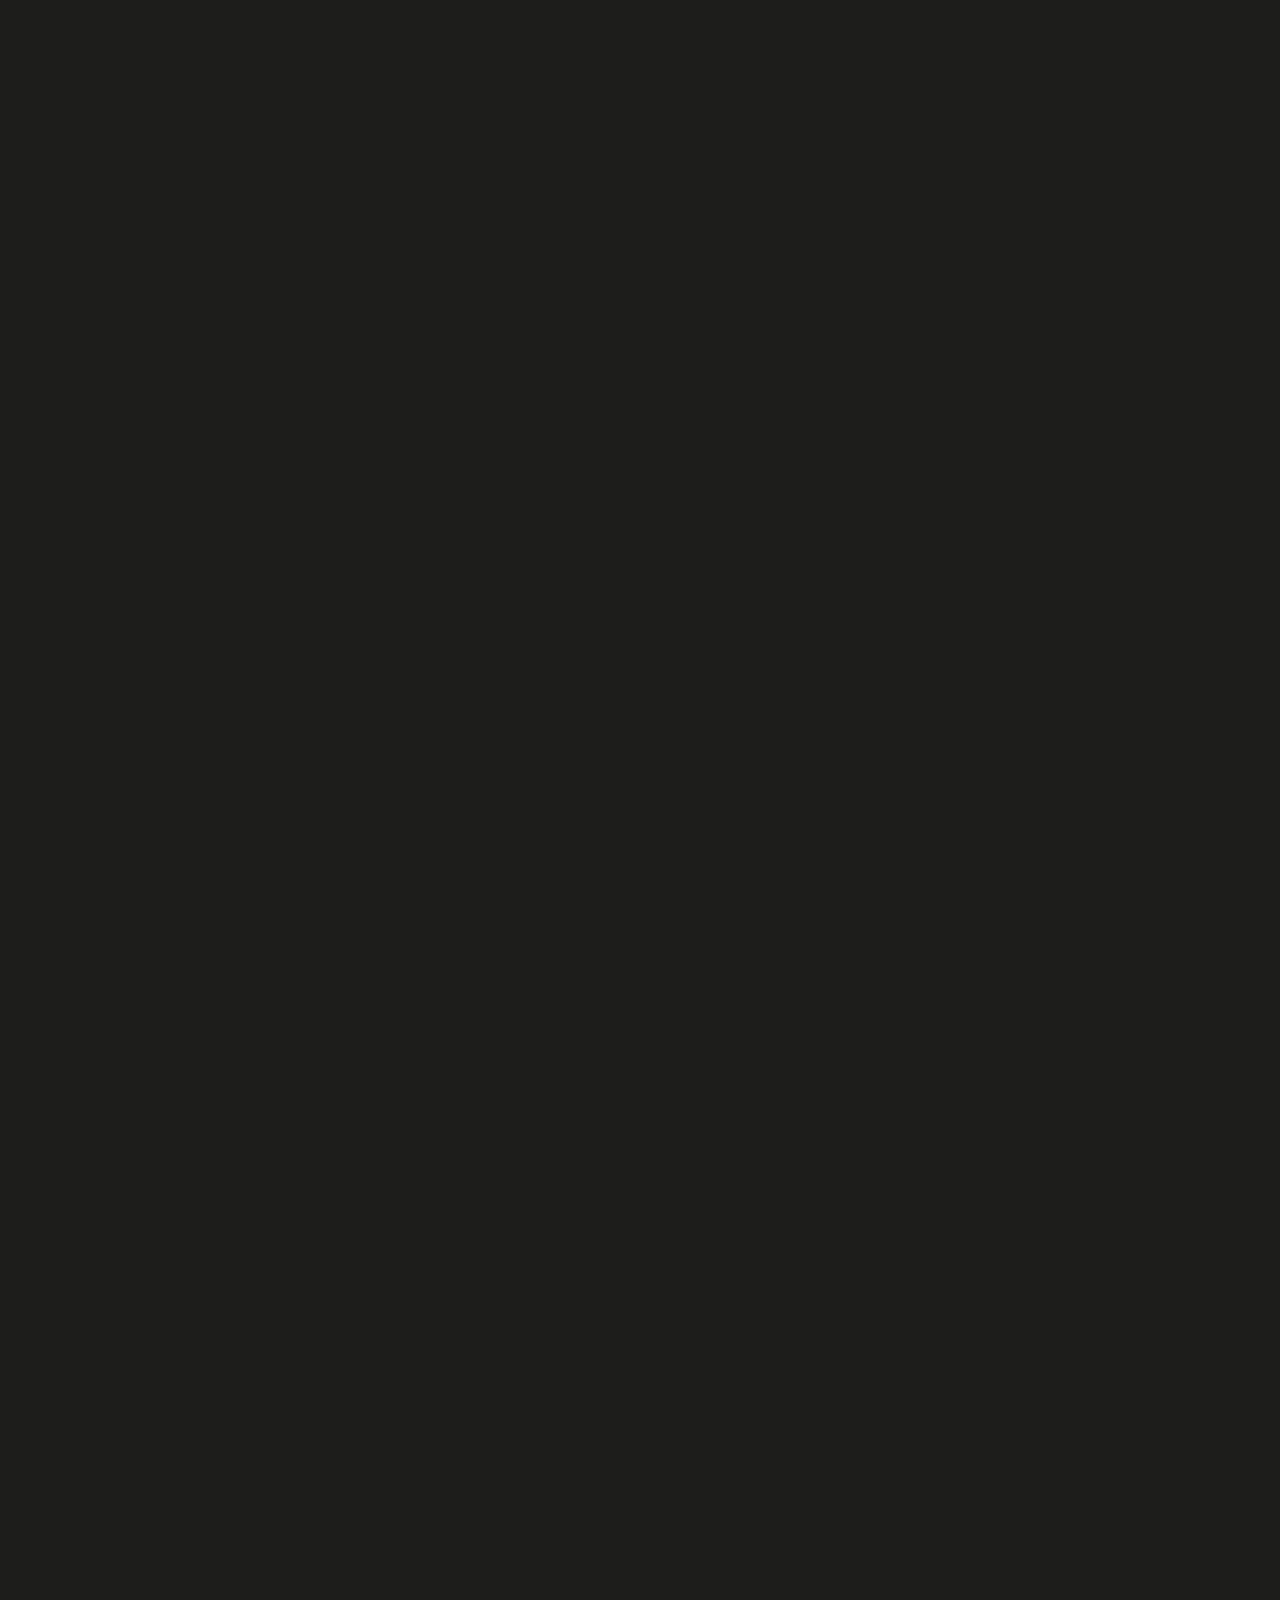
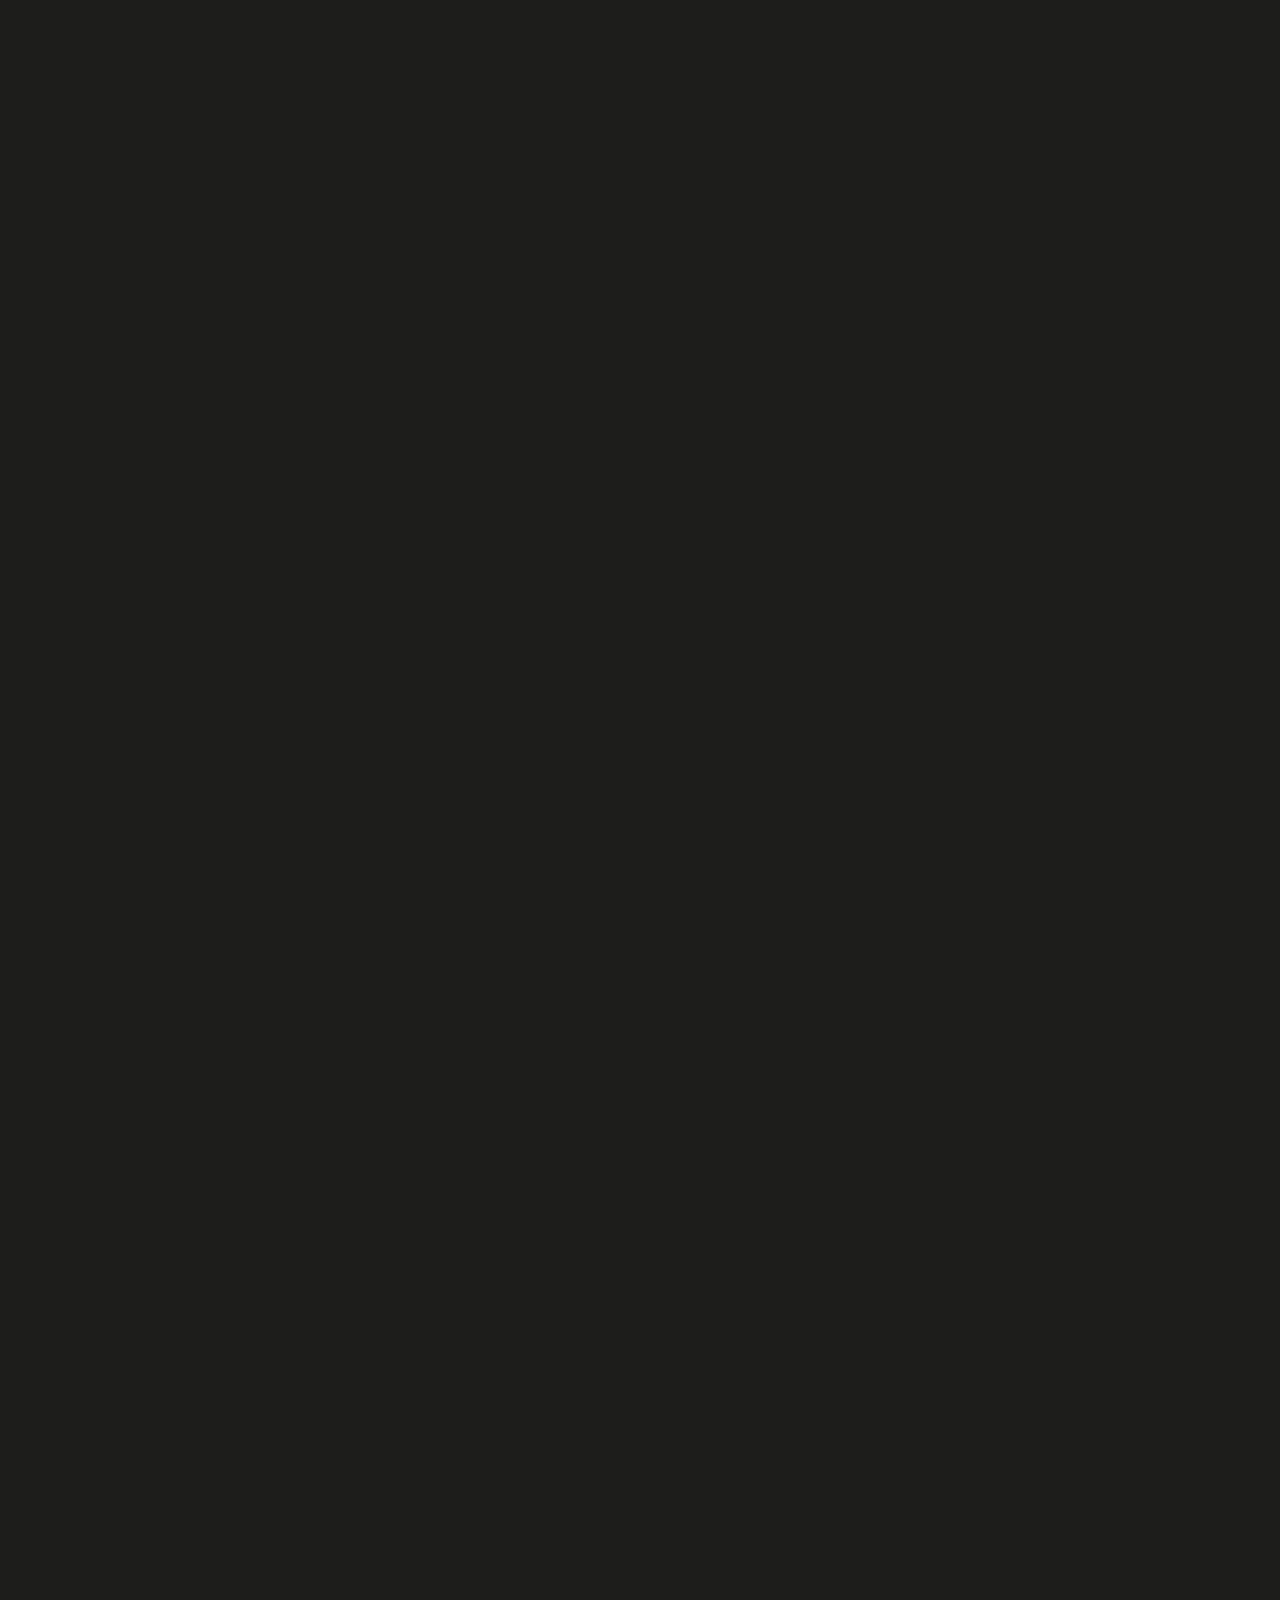
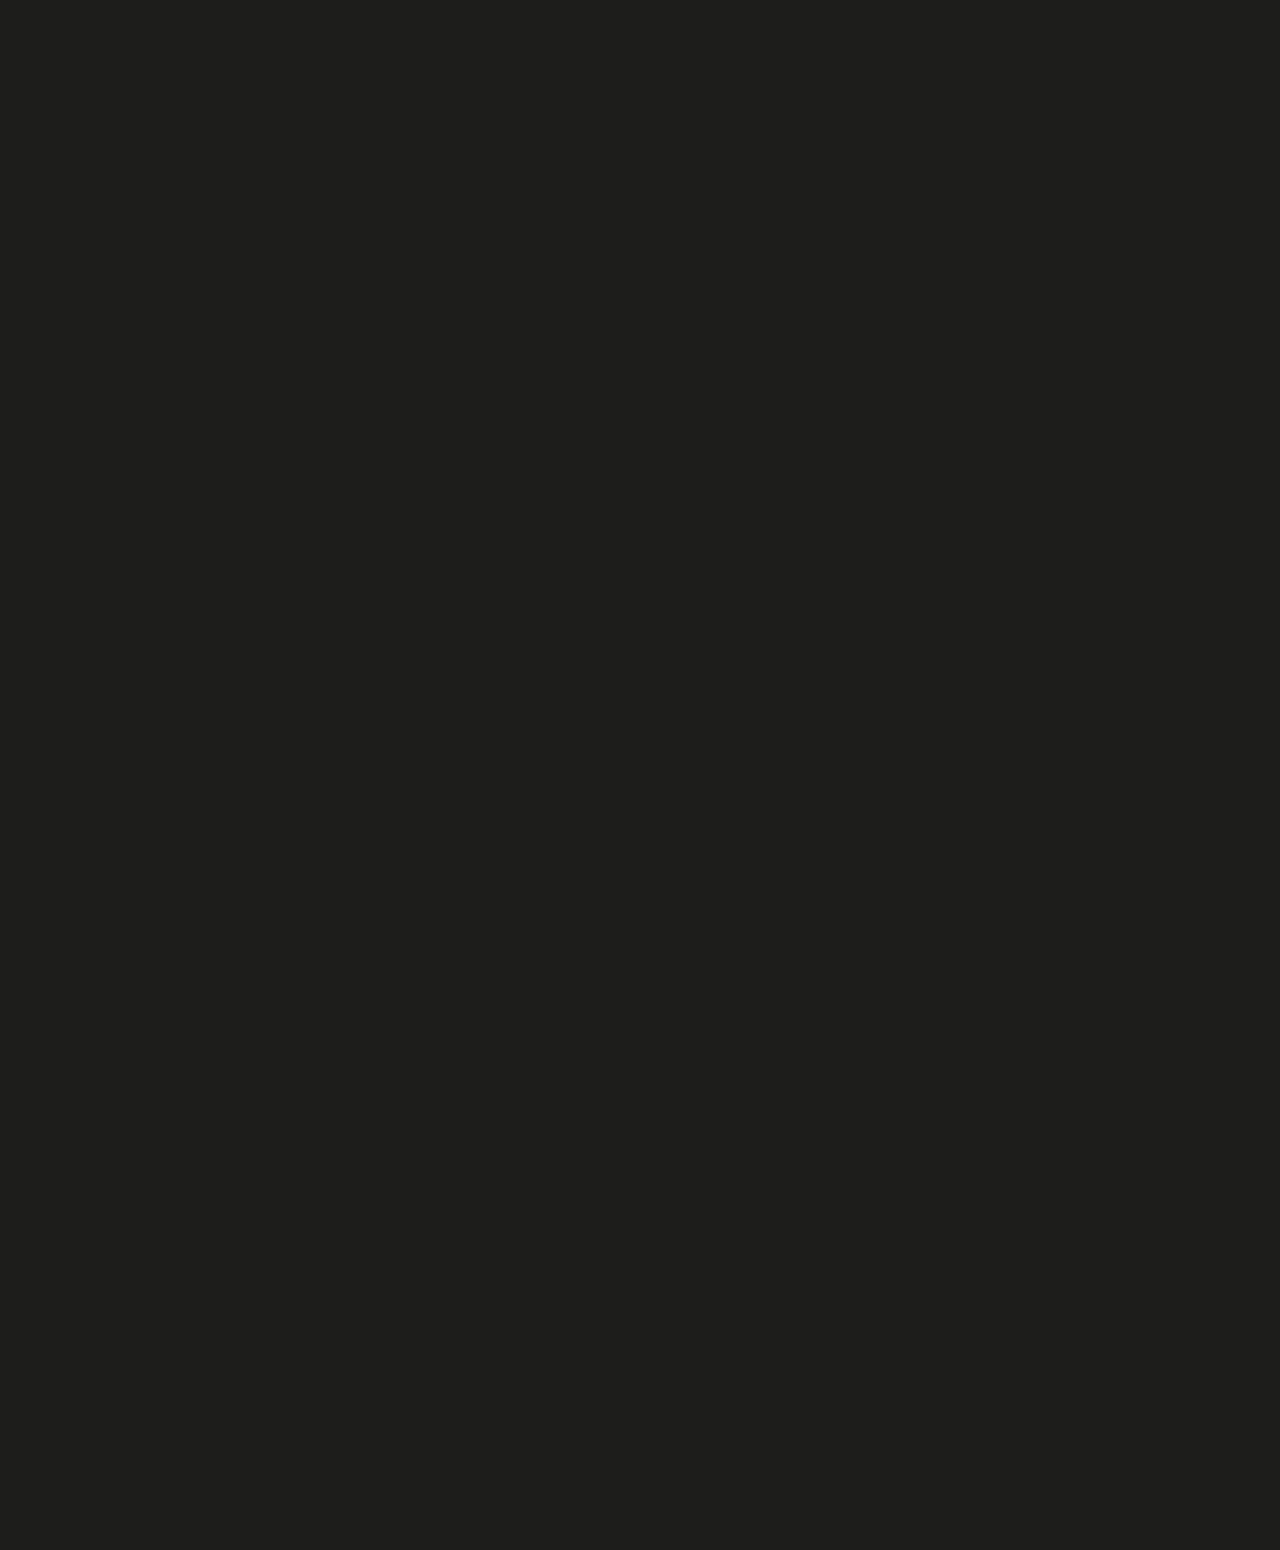
==== index.html @ 14b5025b "Button Maps Tell" ====
<!DOCTYPE html>
<html lang="en">

<head>
  <meta charset="UTF-8">
  <meta http-equiv="X-UA-Compatible" content="IE=edge">
  <meta name="viewport" content="width=device-width, initial-scale=1.0">
  <link rel="shortcut icon" href="./images/favicon.ico" type="image/x-icon">
  <title>L'Angolo della Pizza</title>
  <link rel="stylesheet" href="./reset.css">
  <link rel="stylesheet" href="./globalStyles.css">
  <link rel="stylesheet" href="./components.css">
  <!-- aos library css  -->
  <link rel="stylesheet" href="https://unpkg.com/aos@next/dist/aos.css" />
  <!-- Add your custom css -->
  <link rel="stylesheet" href="./home.css">
</head>

<body>
  <!-- Nav Section -->
  <div class="nav">
    <div class="container">
      <div class="nav__wrapper">
        <a href="./index.html" class="logo">
          <img src="./images/logo.svg" alt="l'angolo della pizza logo">
        </a>
        <nav>
          <div class="nav__icon">
            <svg xmlns="http://www.w3.org/2000/svg" width="24" height="24" viewBox="0 0 24 24" fill="none"
              stroke="currentColor" stroke-width="2" stroke-linecap="round" stroke-linejoin="round"
              class="feather feather-menu">
              <line x1="3" y1="12" x2="21" y2="12" />
              <line x1="3" y1="6" x2="21" y2="6" />
              <line x1="3" y1="18" x2="21" y2="18" />
            </svg>
          </div>
          <div class="nav__bgOverlay"></div>
          <ul class="nav__list">
            <div class="nav__close">
              <svg xmlns="http://www.w3.org/2000/svg" width="24" height="24" viewBox="0 0 24 24" fill="none"
                stroke="currentColor" stroke-width="2" stroke-linecap="round" stroke-linejoin="round"
                class="feather feather-x">
                <line x1="18" y1="6" x2="6" y2="18" />
                <line x1="6" y1="6" x2="18" y2="18" />
              </svg>
            </div>
            <div class="nav__list__wrapper">

              <li><a class="nav__link" href="./index.html">Home</a></li>
              <!-- <li><a class="nav__link" href="./about.html">La Pizzeria</a></li> -->
              <li><a class="nav__link" href="./contact.html">Contattaci</a></li>
              <li><a href="./menu.html" class="btn primary-btn">Menu</a></li>
            </div>
          </ul>
        </nav>
      </div>
    </div>
  </div>
  <!-- End Nav Section -->
  <!-- Hero Section -->
  <section id="hero">
    <div class="container">
      <div class="hero__wrapper">
        <div class="hero__left" data-aos="fade-left">
          <div class="hero__left__wrapper">

            <h1 class="hero__heading">Titolo Principale</h1>
            <p class="hero__info">
              Lorem ipsum dolor sit amet, consectetur adipiscing elit, sed do eiusmod tempor incididunt
              ut labore et dolore magna aliqua. Ut enim ad minim veniam, quis nostrud exercitation ullamco
              laboris nisi ut aliquip ex ea commodo consequat.
            </p>
            <div class="button__wrapper">
              <a href="./menu.html" class="btn primary-btn">Guarda il Menu</a>
              <a href="./contact.html" class="btn">Contattaci</a>
            </div>
          </div>
        </div>
        <div class="hero__right" data-aos="fade-right">
          <div class="hero__imgWrapper">
            <img src="./images/LOgoGrande.svg" alt="image">
          </div>
        </div>
      </div>
    </div>
  </section>
  <!-- End Hero Section -->
  <!-- Store Info Section -->
  <section id="storeInfo" data-aos="fade-up">
    <div class="container">
      <div class="storeInfo__wrapper">
        <div class="storeInfo__item">
          <div class="storeInfo__icon">
            <img src="./images/wall-clock-icon.svg" alt="clock icon">
          </div>
          <h3 class="storeInfo__title">
            10 AM - 7 PM
          </h3>
          <p class="storeInfo__text">
            Orario d'apertura
          </p>
        </div>
        <div class="storeInfo__item">
          <div class="storeInfo__icon">
            <img src="./images/address-icon.svg" alt="clock icon" >
          </div>
          <h3 class="storeInfo__title">
            Aragona, AG
          </h3>
          <p class="storeInfo__text">
            Via Carlo Darwin, 28
          </p>
          <br>
          <br>
          <a href="https://goo.gl/maps/sajA7cfbjVqaVTSKA" class="btn primary-btn" >Apri su Maps</a>
        </div>
        <div class="storeInfo__item">
          <div class="storeInfo__icon">
            <img src="./images/phone-icon.svg" alt="clock icon">
          </div>
          <h3 class="storeInfo__title">
            +39 123 123 1234
          </h3>
          <p class="storeInfo__text">
            Chiamaci Adesso
          </p>
          <br>
          <br>
          <a href="tel:3246616822" class="btn primary-btn" >Chiamaci Ora</a>
        </div>
      </div>
    </div>
  </section>
  <!-- End Store Info Section -->

  <!-- Our Specials Section -->
  <section id="ourSpecials" data-aos="fade-up">
    <div class="container">
      <div class="ourSpecials__wrapper">
        <div class="ourSpecials__left">
          <div class="ourSpecials__item">
            <div class="ourSpecials__item__img">
              <img src="./images/margherita.jpg" alt="food img">
            </div>
            <h2 class="ourSpecials__item__title">
              Margherita
            </h2>
            <h3 class="ourSpecials__item__price">
              $18
            </h3>
            <p class="ourSpecials__item__text">
              Pomodoro, Mozzarella, Basilico
            </p>
          </div>
          <div class="ourSpecials__item">
            <div class="ourSpecials__item__img">
              <img src="./images/margherita.jpg" alt="food img">
            </div>
            <h2 class="ourSpecials__item__title">
              Margherita
            </h2>
            <h3 class="ourSpecials__item__price">
              $18
            </h3>
            <p class="ourSpecials__item__text">
              Pomodoro, Mozzarella, Basilico
            </p>
          </div>
        </div>
        <div class="ourSpecials__right">
          <h2 class="ourSpecials__title">
            Le nostre specialità
          </h2>
          <p class="ourSpecials__text">
            Lorem ipsum dolor sit amet, consectetur adipiscing elit, sed do eiusmod tempor incididunt
            ut labore et dolore magna aliqua.
          </p>
          <a href="./menu.html" class="btn primary-btn">Guarda il menu</a>
        </div>
      </div>
    </div>
  </section>
  <!-- End Our Specials Section -->

  <!-- Top Dishes -->
  <section id="dishGrid" data-aos="fade-up">
    <div class="container">
      <h2 class="dishGrid__title">
        Le nostre pizze più amate
      </h2>
      <div class="dishGrid__wrapper">
        <div class="dishGrid__item">
          <div class="dishGrid__item__img">
            <img src="./images/margherita.jpg" alt="food img">
          </div>
          <div class="dishGrid__item__info">
            <h3 class="dishGrid__item__title">
              Margherita
            </h3>
            <h3 class="dishGrid__item__price">$12</h3>
          </div>
        </div>
        <div class="dishGrid__item">
          <div class="dishGrid__item__img">
            <img src="./images/margherita.jpg" alt="food img">
          </div>
          <div class="dishGrid__item__info">
            <h3 class="dishGrid__item__title">
              Margherita
            </h3>
            <h3 class="dishGrid__item__price">$12</h3>
          </div>
        </div>
        <div class="dishGrid__item">
          <div class="dishGrid__item__img">
            <img src="./images/margherita.jpg" alt="food img">
          </div>
          <div class="dishGrid__item__info">
            <h3 class="dishGrid__item__title">
              Margherita
            </h3>
            <h3 class="dishGrid__item__price">$12</h3>
          </div>
        </div>
      </div>
    </div>
  </section>
  <!-- End Top Dishes -->

  <!-- Discount Section -->
  <!--
  <section id="discount" data-aos="fade-up">
    <div class="container">
      <div class="discount__wrapper">
        <div class="discount__images">
          <div class="discount__img1">
            <img src="./images/margherita.jpg" alt="Food img">
          </div>
          <div class="discount__img2">
            <img src="./images/margherita.jpg" alt="Food img">
          </div>
          <div class="discount__img3">
            <img src="./images/margherita.jpg" alt="Food img">
          </div>
        </div>
        <div class="discount__info">
          <h3 class="discount__text">20% OFF</h3>
          <h3 class="discount__title">Menu completo</h3>
          <h3 class="discount__price">
            <span class="discount__oldPrice">$45</span>
            <span class="discount__newPrice">$35</span>
          </h3>
          <a class="btn primary-btn" href="./menu.html">Guarda il menu</a>
        </div>
      </div>
    </div>
  </section>
  -->
  <!-- End Discount Section -->

  <!-- Events Media -->
  <!--
  <section id="eventsMedia" data-aos="fade-up">
    <div class="container">
      <div class="eventsMedia__wrapper">
        <div class="eventsMedia__1">
          <img src="./images/eventsMedia1.png" alt="events">
          <a href="#" class="eventsMedia__1__playButton">
            <img src="./images/playIcon.svg" alt="play button">
          </a>
        </div>
        <div class="eventMedia__2">
          <img src="./images/eventsMedia2.png" alt="events">
        </div>
      </div>
    </div>
  </section>
  -->
  <!-- End Events Media -->

  <!-- Why Us section -->
  <section id="whyUs">
    <div class="container">
      <div class="whyUs__wrapper">
        <div class="whyUs__left" data-aos="fade-right">
          <h2 class="whyUs__title">
            Perché scegliere le nostre pizze
          </h2>
          <p class="whyUs__text">
            Lorem ipsum dolor sit amet, consectetur adipiscing elit, sed do eiusmod tempor incididunt
            ut labore et dolore magna aliqua.
          </p>
        </div>
        <div class="whyUs__right" data-aos="fade-left">
          <div class="whyUs__items__wrapper">
            <div class="whyUs__item">
              <div class="whyUs__item__icon">
                <img src="./images/whyUs-icon1.svg" alt="quality Food">
              </div>
              <p class="whyUs__item__text">Quality Food</p>
            </div>
            <div class="whyUs__item">
              <div class="whyUs__item__icon">
                <img src="./images/whyUs-icon2.svg" alt="Classical taste">
              </div>
              <p class="whyUs__item__text">Classical taste</p>
            </div>
            <div class="whyUs__item">
              <div class="whyUs__item__icon">
                <img src="./images/whyUs-icon3.svg" alt="Skilled chef">
              </div>
              <p class="whyUs__item__text">Skilled chef</p>
            </div>
            <div class="whyUs__item">
              <div class="whyUs__item__icon">
                <img src="./images/whyUs-icon4.svg" alt="Best service">
              </div>
              <p class="whyUs__item__text">Best service</p>
            </div>
          </div>
        </div>
      </div>
    </div>
  </section>
  <!-- End Why Us section -->

  <!-- Footer -->
  <footer>
    <div class="container">
      <div class="footer__wrapper">
        <div class="footer__col1">
          <div class="footer__logo">
            <img src="./images/logo.svg" alt="l'angolo della pizza. logo">
          </div>
          <p class="footer__desc">
            Lorem ipsum dolor sit amet, consectetur adipiscing elit, sed do eiusmod tempor incididunt
            ut labore et dolore magna aliqua.
          </p>
          <div class="footer__socials">
            <h4 class="footer__socials__title">Seguici sui nostri Social</h4>
            <ol class="footer__socials__list">
              <li>
                <a href="https://it-it.facebook.com/" target="_blank">
                  <svg xmlns="http://www.w3.org/2000/svg" width="24" height="24" viewBox="0 0 24 24" fill="none"
                    stroke="currentColor" stroke-width="1" stroke-linecap="round" stroke-linejoin="round"
                    class="feather feather-facebook">
                    <path d="M18 2h-3a5 5 0 0 0-5 5v3H7v4h3v8h4v-8h3l1-4h-4V7a1 1 0 0 1 1-1h3z" />
                  </svg>
                </a>
              </li>
              <li>
                <a href="https://www.instagram.com/" target="_blank">
                  <svg xmlns="http://www.w3.org/2000/svg" width="24" height="24" viewBox="0 0 24 24" fill="none"
                    stroke="currentColor" stroke-width="1" stroke-linecap="round" stroke-linejoin="round"
                    class="feather feather-instagram">
                    <rect x="2" y="2" width="20" height="20" rx="5" ry="5" />
                    <path d="M16 11.37A4 4 0 1 1 12.63 8 4 4 0 0 1 16 11.37z" />
                    <line x1="17.5" y1="6.5" x2="17.51" y2="6.5" />
                  </svg>
                </a>
              </li>
            </ol>
          </div>
        </div>
        <div class="footer__col2">
          <h3 class="footer__text__title">
            Links
          </h3>
          <ol class="footer__text">
            <li>
              <a href="./index.html">Home</a>
            </li>
            <li>
              <a href="./menu.html">Menu</a>
            </li>
            <li>
              <a href="./about.html">La Pizzeria</a>
            </li>
            <li>
              <a href="./contact.html">Contattaci</a>
            </li>
            <li>
              <a href="#">Privacy Policy</a>
            </li>
          </ol>
        </div>
        <div class="footer__col4">
          <h3 class="footer__text__title">
            Contatti
          </h3>
          <ol class="footer__text">
            <li>
              <a href="#">+39 123 123 1234</a>
            </li>
            <li>
              <a href="#">contatti@angolodellapizza.com</a>
            </li>
            <li>
              <a href="#">Via Carlo Darwin, 28, Aragona(AG), 92021</a>
            </li>
          </ol>
        </div>
      </div>
    </div>
  </footer>
  <div id="copyright">
    <div class="container">
      <p class="copyright__text">
        © copyright 2022 L'angolo della Pizza | Tutti i diritti sono riservati
      </p>
    </div>
  </div>
  <!-- End Footer -->

  <!-- aos script -->
  <script src="https://unpkg.com/aos@next/dist/aos.js"></script>
  <!-- custom script -->
  <script src="./main.js"></script>
</body>

</html>
---- globalStyles.css ----
@import url('https://fonts.googleapis.com/css2?family=Poppins:wght@500;600&family=Raleway:wght@400;500;600&display=swap');
html {
	font-size: 10px;
	overflow-x: hidden;
}
body {
	background: var(--lightGreen-2);
	overflow-x: hidden;
	visibility: hidden;
}
section {
	padding: 100px 0;
}
@media only screen and (max-width: 767px) {
	section {
		padding: 50px 0;
	}
}

.container {
	max-width: 1200px;
	width: 90%;
	margin: 0 auto;
}
:root {
	--red-1: #b60a3e;
	--lightGreen-2: #1d1d1b; /* Colore per lo sfondo*/
	--black-1: #3b413a; /*Colore per le scritte principali*/
	--black-2: #3f3c3c; /*Colore per le scritte secondarie*/
	--white-1: #e8e8e8;
	--white-2: #C9C9BB;
}
img {
	width: 100%;
	height: 100%;
	object-fit: contain;
}
h1,
h2,
h3,
h4 {
	font-family: Poppins, serif;
}
p {
	font-family: Raleway, serif;
	font-weight: 400;
	line-height: 1.4em;
	font-size: 1.8rem;
}
a {
	display: inline-block;
	text-decoration: none;
}
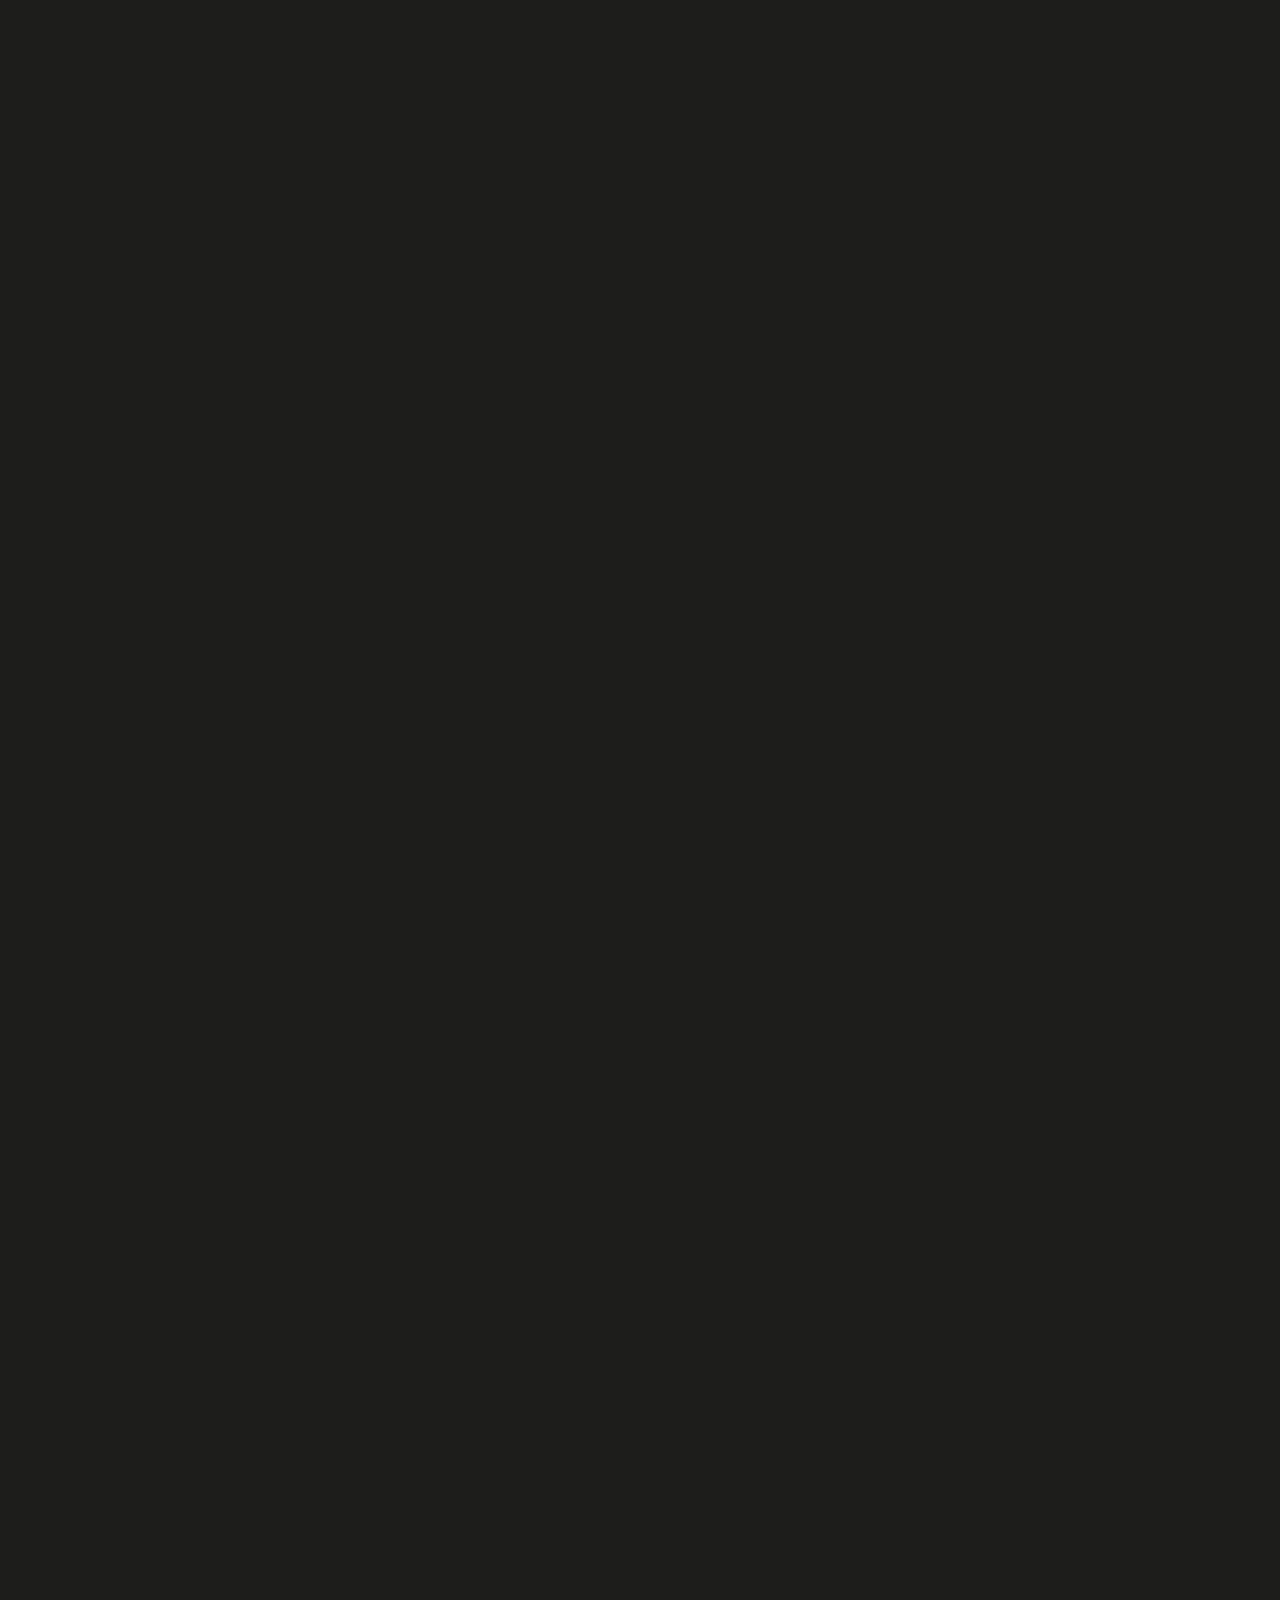
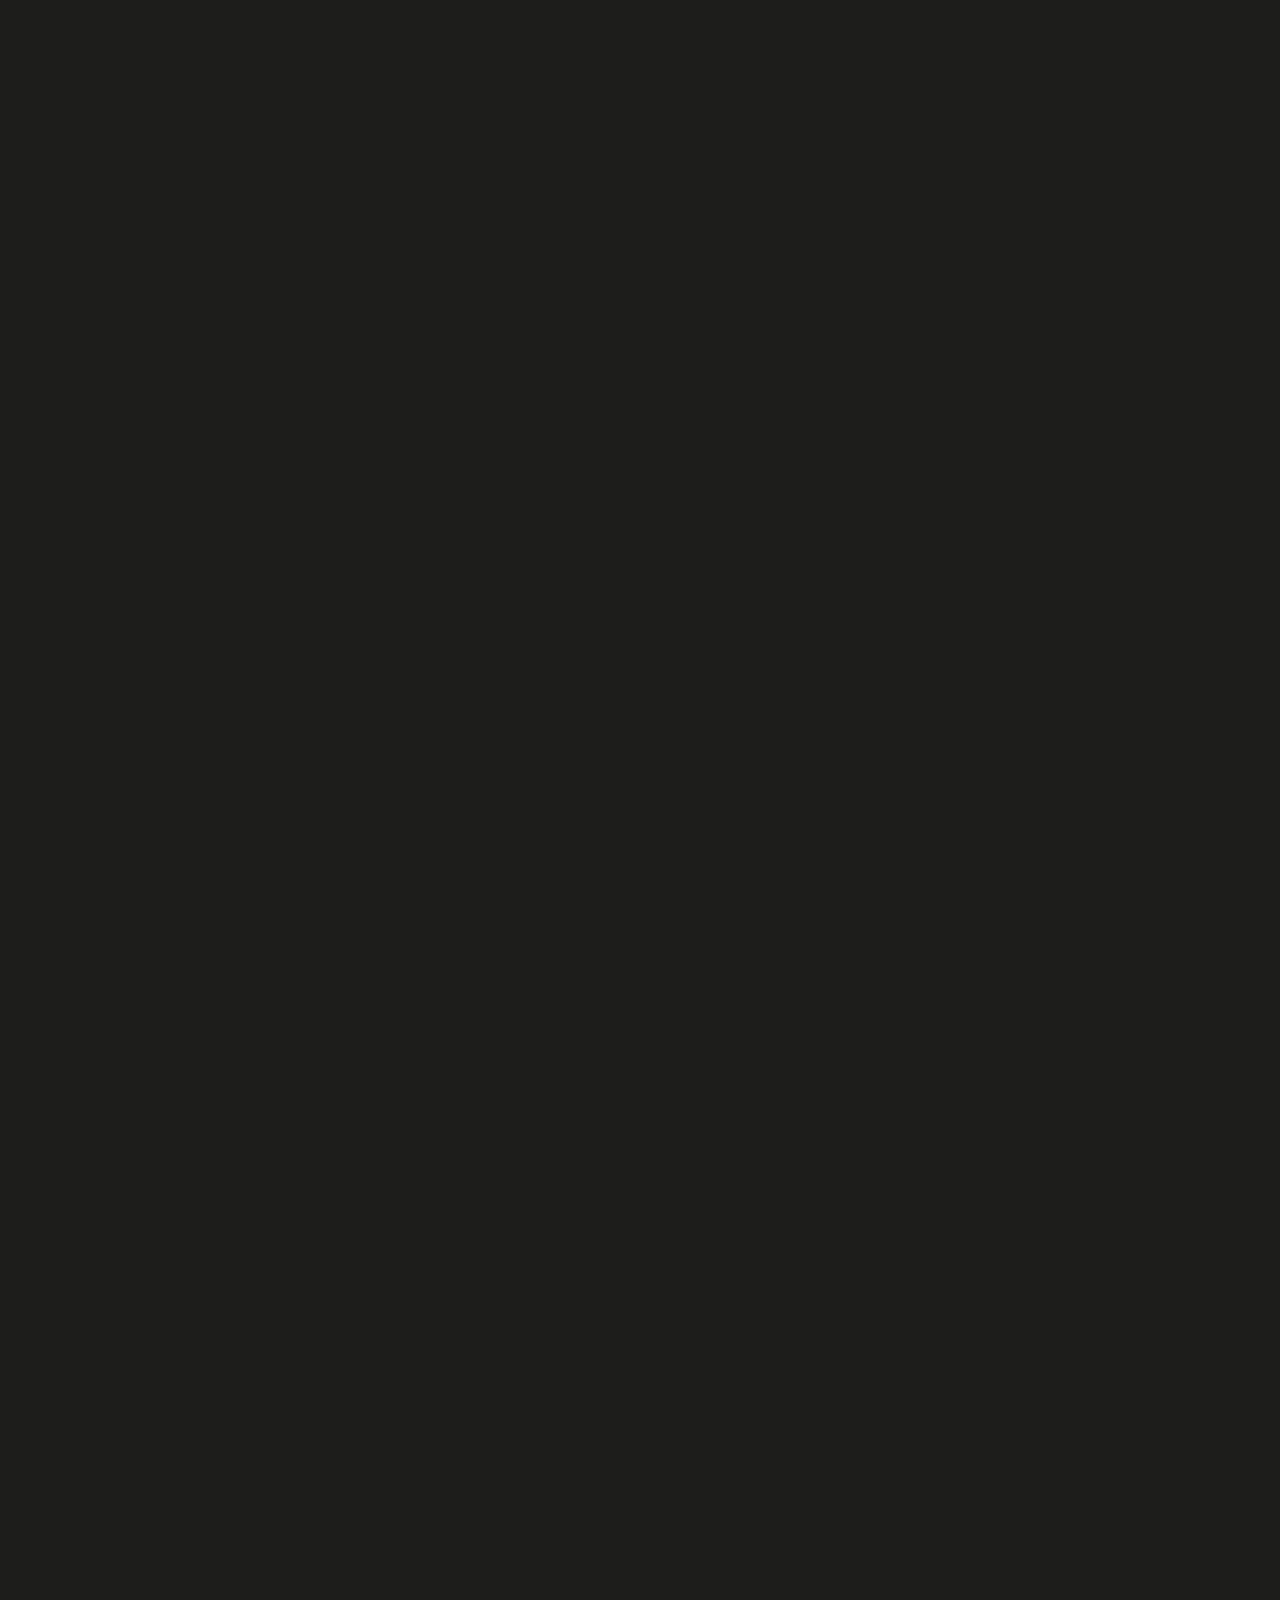
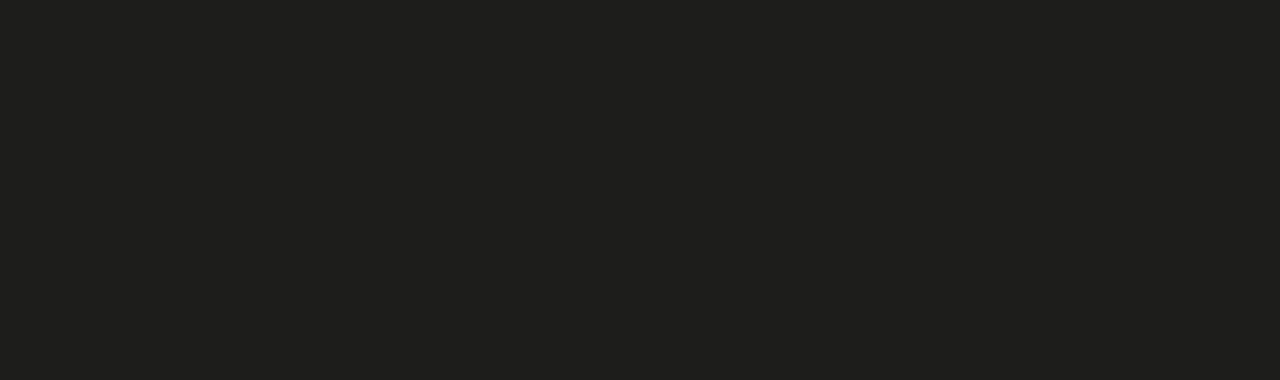
==== commit 4c0c5888: "Ultimi Link" ====
--- a/index.html
+++ b/index.html
@@ -57,6 +57,7 @@
     </div>
   </div>
   <!-- End Nav Section -->
+
   <!-- Hero Section -->
   <section id="hero">
     <div class="container">
@@ -64,11 +65,11 @@
         <div class="hero__left" data-aos="fade-left">
           <div class="hero__left__wrapper">
 
-            <h1 class="hero__heading">Titolo Principale</h1>
+            <h1 class="hero__heading">Benvenuti</h1>
             <p class="hero__info">
-              Lorem ipsum dolor sit amet, consectetur adipiscing elit, sed do eiusmod tempor incididunt
-              ut labore et dolore magna aliqua. Ut enim ad minim veniam, quis nostrud exercitation ullamco
-              laboris nisi ut aliquip ex ea commodo consequat.
+              Tutto ebbe inizio molti anni fa, con una sfida buttata lì per caso. Poi la passione per quel disco di
+              pasta e l' esigenza di imparare un mestiere, ha fatto sì che oggi si realizzasse, con non pochi sacrifici,
+              un progetto diventato realtà.
             </p>
             <div class="button__wrapper">
               <a href="./menu.html" class="btn primary-btn">Guarda il Menu</a>
@@ -85,6 +86,7 @@
     </div>
   </section>
   <!-- End Hero Section -->
+
   <!-- Store Info Section -->
   <section id="storeInfo" data-aos="fade-up">
     <div class="container">
@@ -97,7 +99,10 @@
             10 AM - 7 PM
           </h3>
           <p class="storeInfo__text">
-            Orario d'apertura
+            Aperto tutti i giorni,
+          </p>
+          <p class="storeInfo__text">
+            chiuso il mercoledì
           </p>
         </div>
         <div class="storeInfo__item">
@@ -108,25 +113,39 @@
             Aragona, AG
           </h3>
           <p class="storeInfo__text">
-            Via Carlo Darwin, 28
-          </p>
-          <br>
-          <br>
-          <a href="https://goo.gl/maps/sajA7cfbjVqaVTSKA" class="btn primary-btn" >Apri su Maps</a>
+            Via Enrico La Loggia, 20
+          </p>
+          <br>
+          <br>
+          <a href="https://goo.gl/maps/gVg9PVGz4qFqjuDx9" class="btn primary-btn" >Apri su Maps</a>
         </div>
         <div class="storeInfo__item">
           <div class="storeInfo__icon">
             <img src="./images/phone-icon.svg" alt="clock icon">
           </div>
           <h3 class="storeInfo__title">
-            +39 123 123 1234
+            +39 334 346 0259
           </h3>
           <p class="storeInfo__text">
             Chiamaci Adesso
           </p>
           <br>
           <br>
-          <a href="tel:3246616822" class="btn primary-btn" >Chiamaci Ora</a>
+          <a href="tel:3343460259" class="btn primary-btn" >Chiamaci Ora</a>
+        </div>
+        <div class="storeInfo__item">
+          <div class="storeInfo__icon">
+            <img src="./images/whatsapp.svg" alt="whatsapp icon">
+          </div>
+          <h3 class="storeInfo__title">
+            +39 334 346 0259
+          </h3>
+          <p class="storeInfo__text">
+            Scrivici con Whatsapp
+          </p>
+          <br>
+          <br>
+          <a href="https://wa.me/3343460259" class="btn primary-btn" >Scrivici Ora</a>
         </div>
       </div>
     </div>
@@ -134,6 +153,7 @@
   <!-- End Store Info Section -->
 
   <!-- Our Specials Section -->
+  <!--
   <section id="ourSpecials" data-aos="fade-up">
     <div class="container">
       <div class="ourSpecials__wrapper">
@@ -180,9 +200,11 @@
       </div>
     </div>
   </section>
+  -->
   <!-- End Our Specials Section -->
 
   <!-- Top Dishes -->
+  <!--
   <section id="dishGrid" data-aos="fade-up">
     <div class="container">
       <h2 class="dishGrid__title">
@@ -225,6 +247,7 @@
       </div>
     </div>
   </section>
+  -->
   <!-- End Top Dishes -->
 
   <!-- Discount Section -->
@@ -287,10 +310,12 @@
             Perché scegliere le nostre pizze
           </h2>
           <p class="whyUs__text">
-            Lorem ipsum dolor sit amet, consectetur adipiscing elit, sed do eiusmod tempor incididunt
-            ut labore et dolore magna aliqua.
-          </p>
-        </div>
+            L' utilizzo di materie prime di qualità, con l'uso di farine poco raffinate di tipo 1 e 2 con germe
+            di grano, garantisce l'ottimo risultato del prodotto "Pizza". Oltre alla cottura delle pizze nel forno
+            a legna con l'uso esclusivo di legna di faggio certificata.
+          </p>
+        </div>
+        <!--
         <div class="whyUs__right" data-aos="fade-left">
           <div class="whyUs__items__wrapper">
             <div class="whyUs__item">
@@ -319,6 +344,7 @@
             </div>
           </div>
         </div>
+        -->
       </div>
     </div>
   </section>
@@ -333,26 +359,27 @@
             <img src="./images/logo.svg" alt="l'angolo della pizza. logo">
           </div>
           <p class="footer__desc">
-            Lorem ipsum dolor sit amet, consectetur adipiscing elit, sed do eiusmod tempor incididunt
-            ut labore et dolore magna aliqua.
+            Tutto ebbe inizio molti anni fa, con una sfida buttata lì per caso. Poi la passione per quel disco di
+            pasta e l' esigenza di imparare un mestiere, ha fatto sì che oggi si realizzasse, con non pochi sacrifici,
+            un progetto diventato realtà.
           </p>
           <div class="footer__socials">
             <h4 class="footer__socials__title">Seguici sui nostri Social</h4>
             <ol class="footer__socials__list">
               <li>
-                <a href="https://it-it.facebook.com/" target="_blank">
+                <a href="https://www.facebook.com/profile.php?id=100088035340689" target="_blank">
                   <svg xmlns="http://www.w3.org/2000/svg" width="24" height="24" viewBox="0 0 24 24" fill="none"
-                    stroke="currentColor" stroke-width="1" stroke-linecap="round" stroke-linejoin="round"
-                    class="feather feather-facebook">
+                       stroke="currentColor" stroke-width="1" stroke-linecap="round" stroke-linejoin="round"
+                       class="feather feather-facebook">
                     <path d="M18 2h-3a5 5 0 0 0-5 5v3H7v4h3v8h4v-8h3l1-4h-4V7a1 1 0 0 1 1-1h3z" />
                   </svg>
                 </a>
               </li>
               <li>
-                <a href="https://www.instagram.com/" target="_blank">
+                <a href="https://instagram.com/langolo_della_pizza_aragona?igshid=YmMyMTA2M2Y=" target="_blank">
                   <svg xmlns="http://www.w3.org/2000/svg" width="24" height="24" viewBox="0 0 24 24" fill="none"
-                    stroke="currentColor" stroke-width="1" stroke-linecap="round" stroke-linejoin="round"
-                    class="feather feather-instagram">
+                       stroke="currentColor" stroke-width="1" stroke-linecap="round" stroke-linejoin="round"
+                       class="feather feather-instagram">
                     <rect x="2" y="2" width="20" height="20" rx="5" ry="5" />
                     <path d="M16 11.37A4 4 0 1 1 12.63 8 4 4 0 0 1 16 11.37z" />
                     <line x1="17.5" y1="6.5" x2="17.51" y2="6.5" />
@@ -374,13 +401,7 @@
               <a href="./menu.html">Menu</a>
             </li>
             <li>
-              <a href="./about.html">La Pizzeria</a>
-            </li>
-            <li>
               <a href="./contact.html">Contattaci</a>
-            </li>
-            <li>
-              <a href="#">Privacy Policy</a>
             </li>
           </ol>
         </div>
@@ -390,13 +411,16 @@
           </h3>
           <ol class="footer__text">
             <li>
-              <a href="#">+39 123 123 1234</a>
-            </li>
-            <li>
-              <a href="#">contatti@angolodellapizza.com</a>
-            </li>
-            <li>
-              <a href="#">Via Carlo Darwin, 28, Aragona(AG), 92021</a>
+              <a href="tel:3343460259">+39 334 346 0259</a>
+            </li>
+            <li>
+              <a href="https://wa.me/3343460259">WhatsApp</a>
+            </li>
+            <li>
+              <a href="mailto: langolodellapizza20@libero.it">langolodellapizza20@libero.it</a>
+            </li>
+            <li>
+              <a href="https://goo.gl/maps/gVg9PVGz4qFqjuDx9">Via Enrico La Loggia, 20, Aragona</a>
             </li>
           </ol>
         </div>
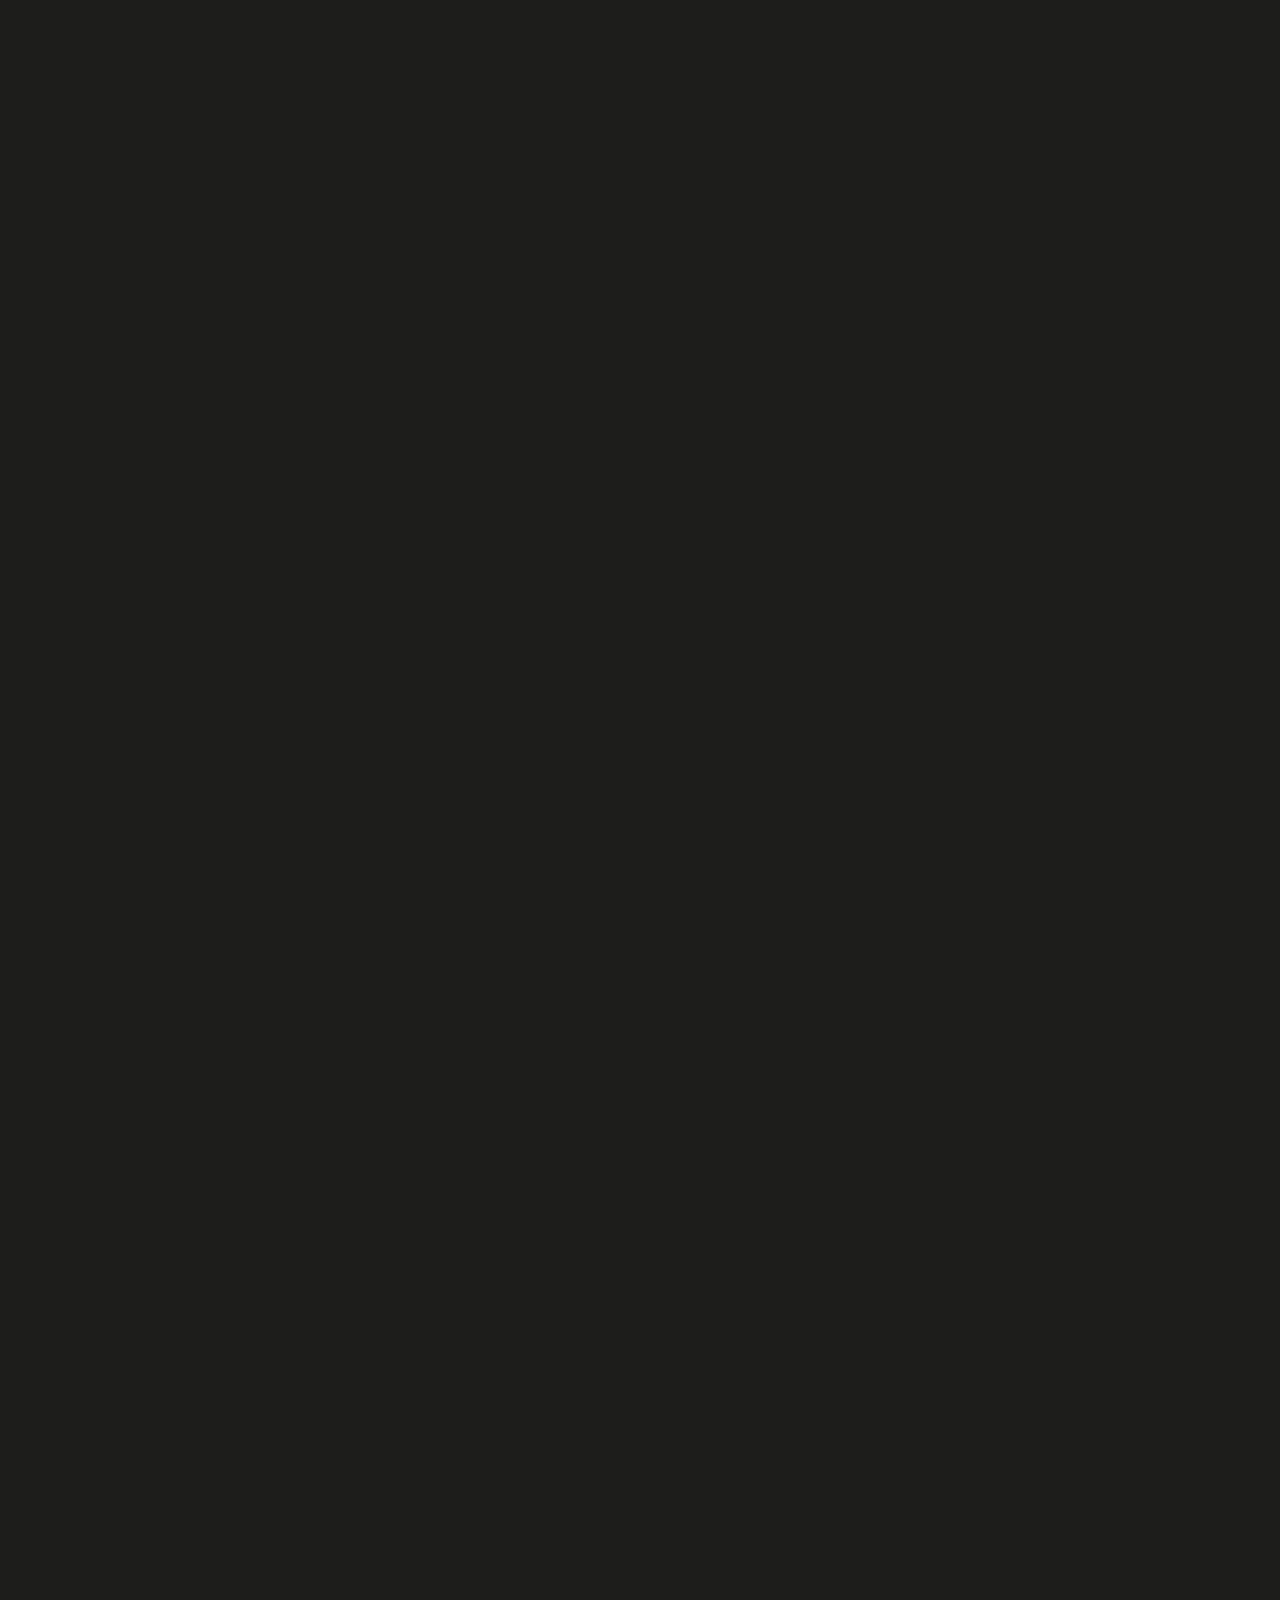
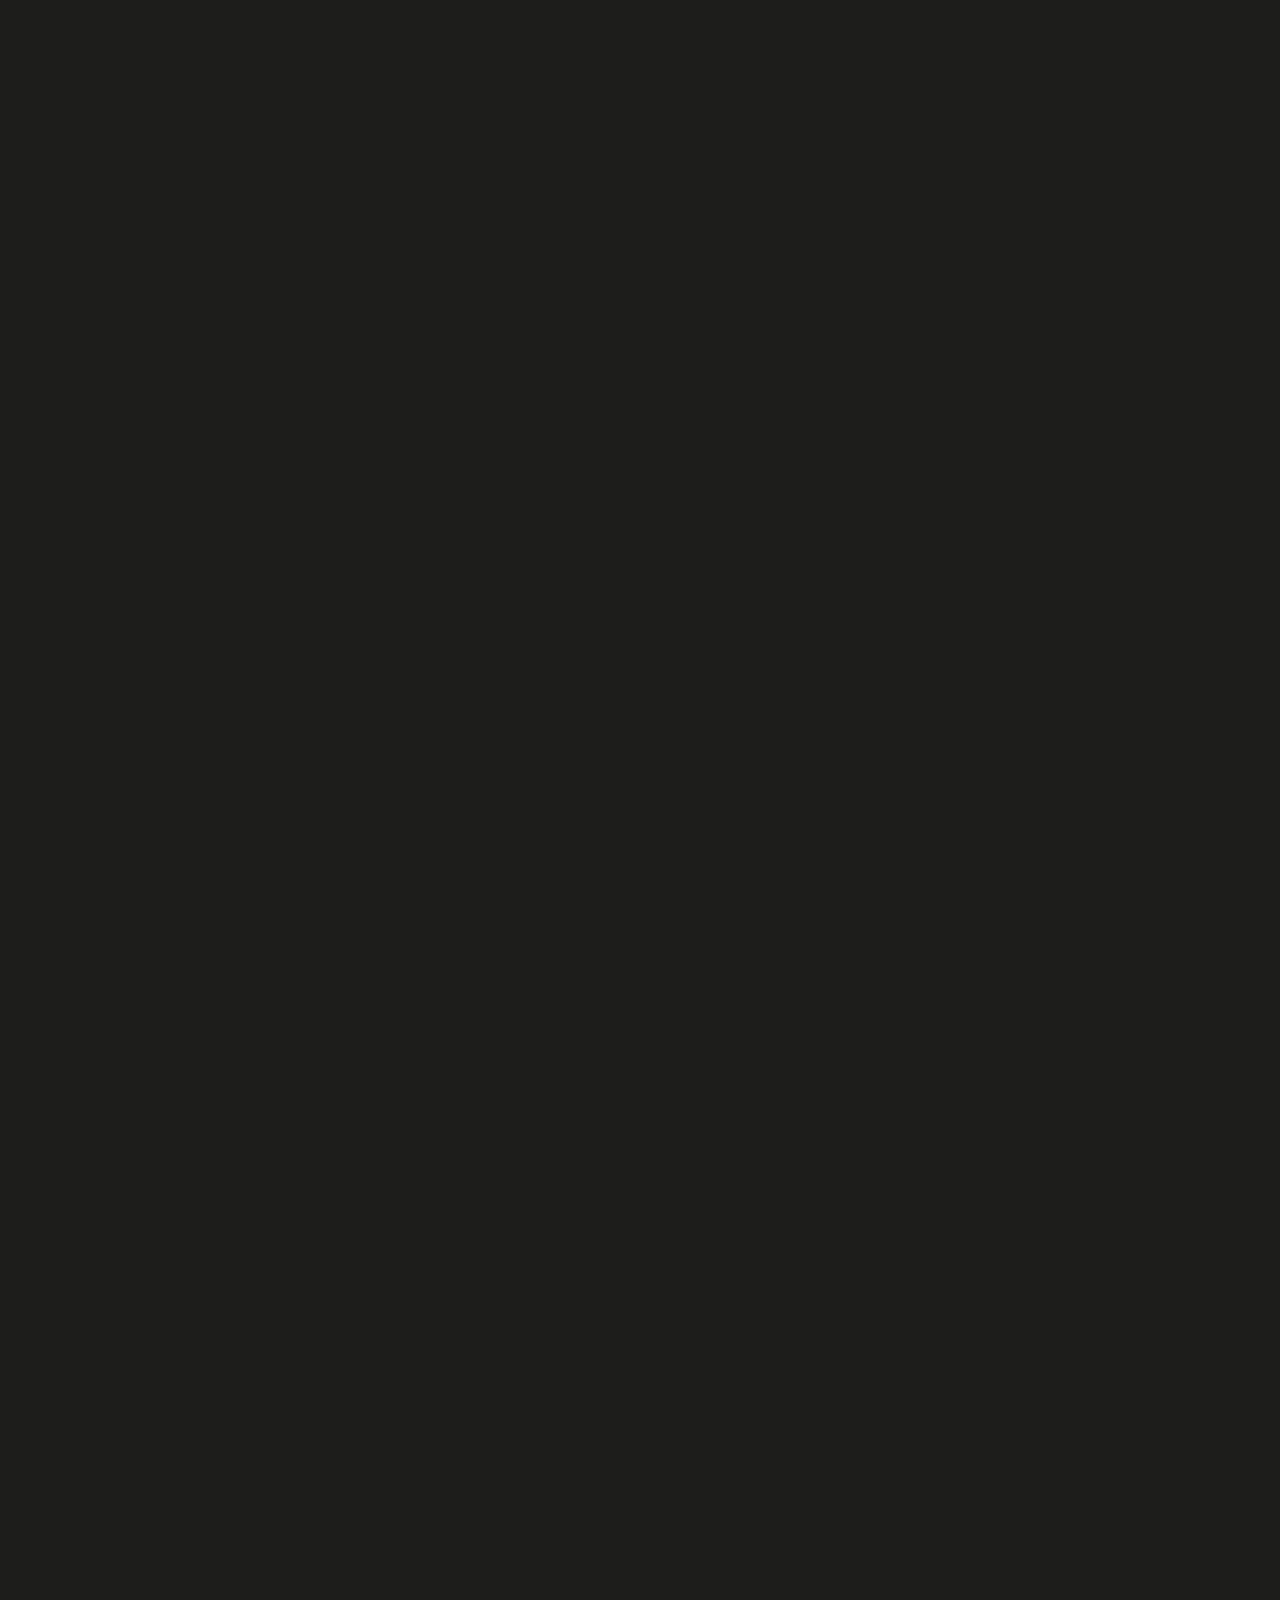
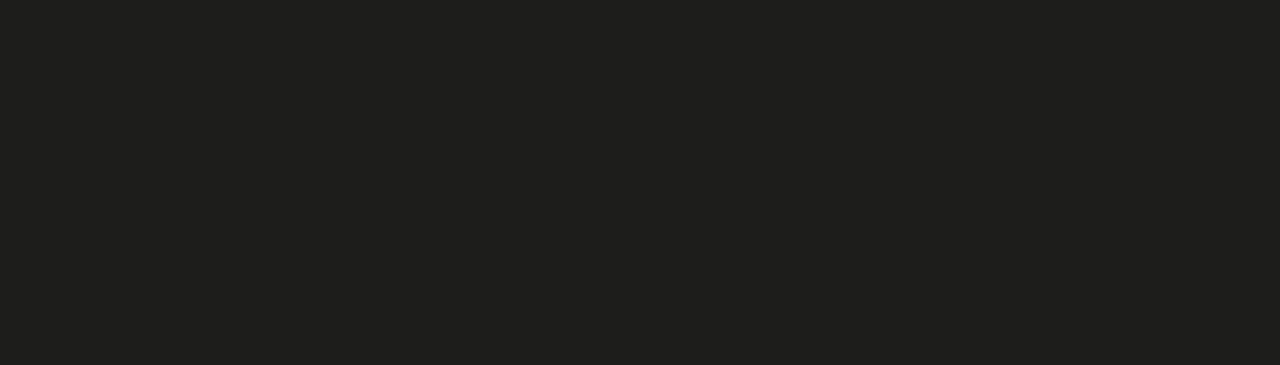
==== commit cea45048: "Orario" ====
--- a/index.html
+++ b/index.html
@@ -96,13 +96,13 @@
             <img src="./images/wall-clock-icon.svg" alt="clock icon">
           </div>
           <h3 class="storeInfo__title">
-            10 AM - 7 PM
+            LUN-VEN 18:30-22:30
+          </h3>
+          <h3 class="storeInfo__title">
+            SAB-DOM 18:30-00:00
           </h3>
           <p class="storeInfo__text">
-            Aperto tutti i giorni,
-          </p>
-          <p class="storeInfo__text">
-            chiuso il mercoledì
+            Chiuso il mercoledì
           </p>
         </div>
         <div class="storeInfo__item">
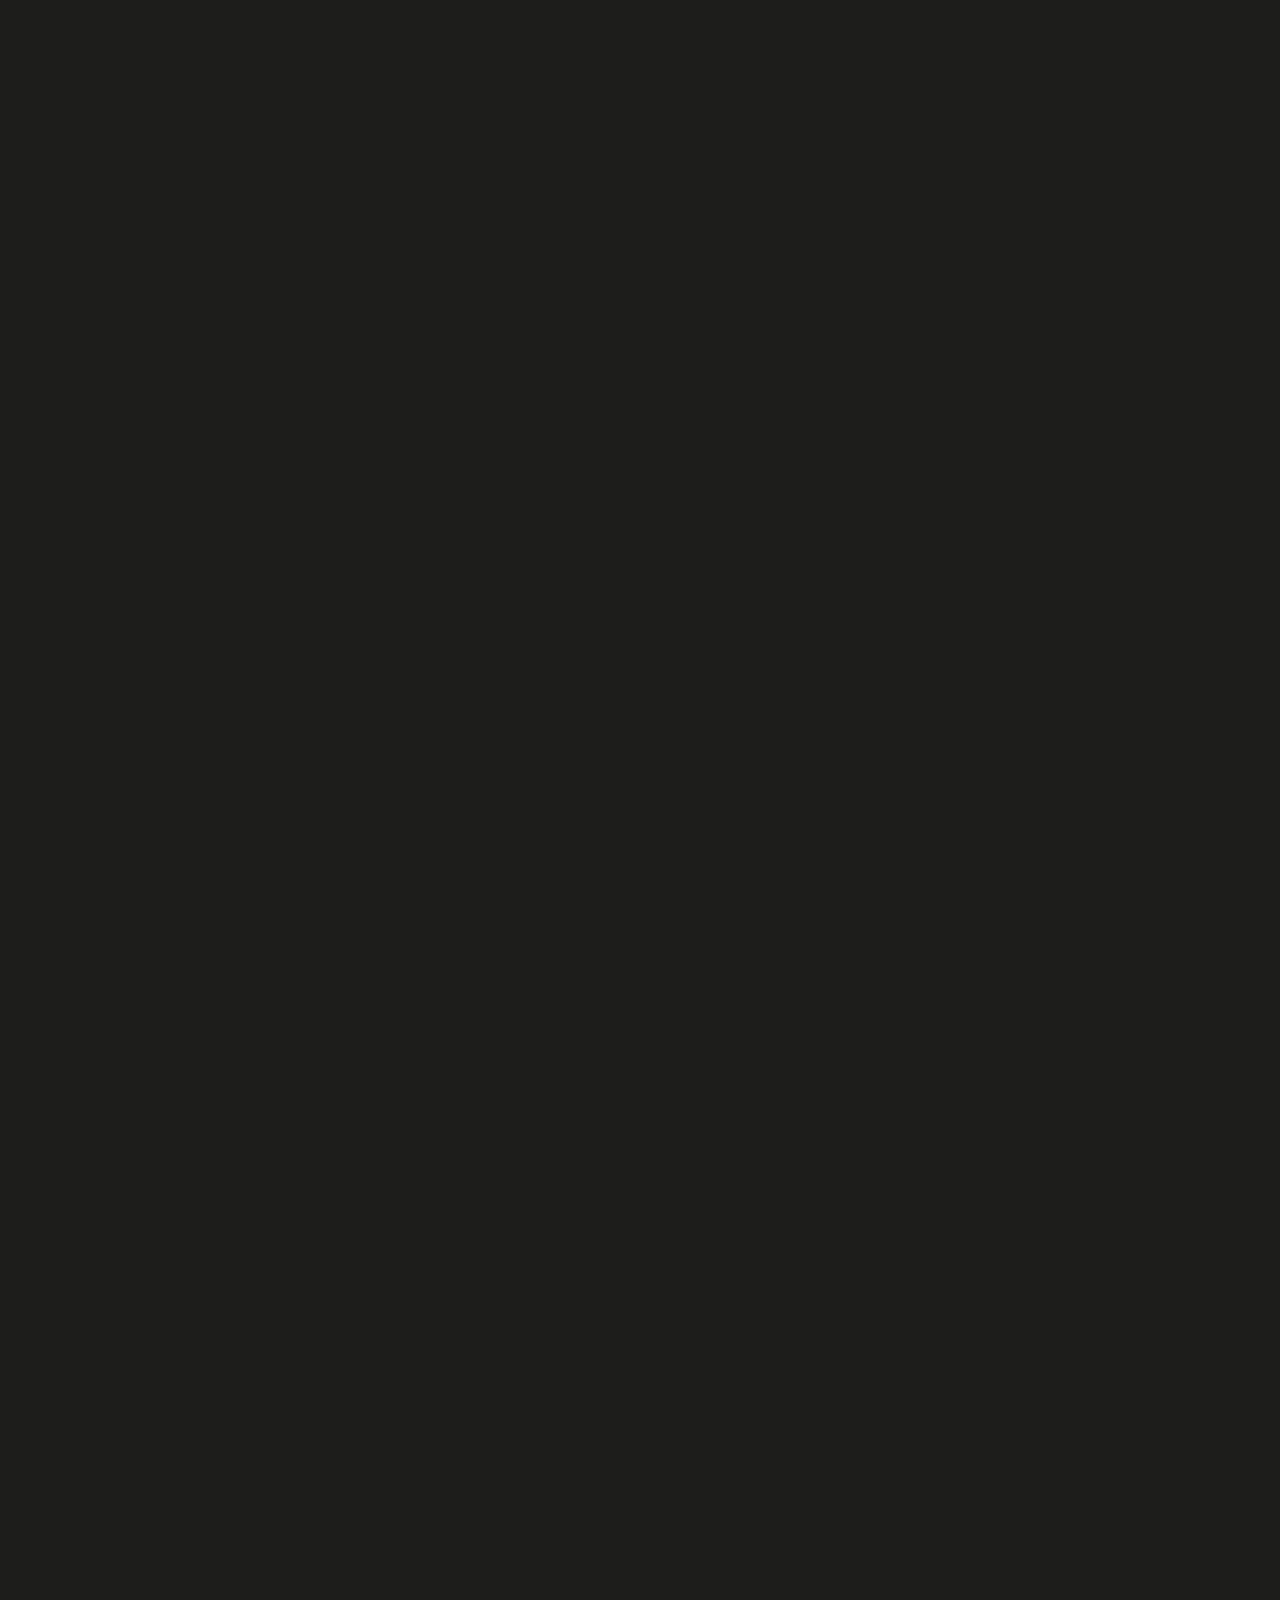
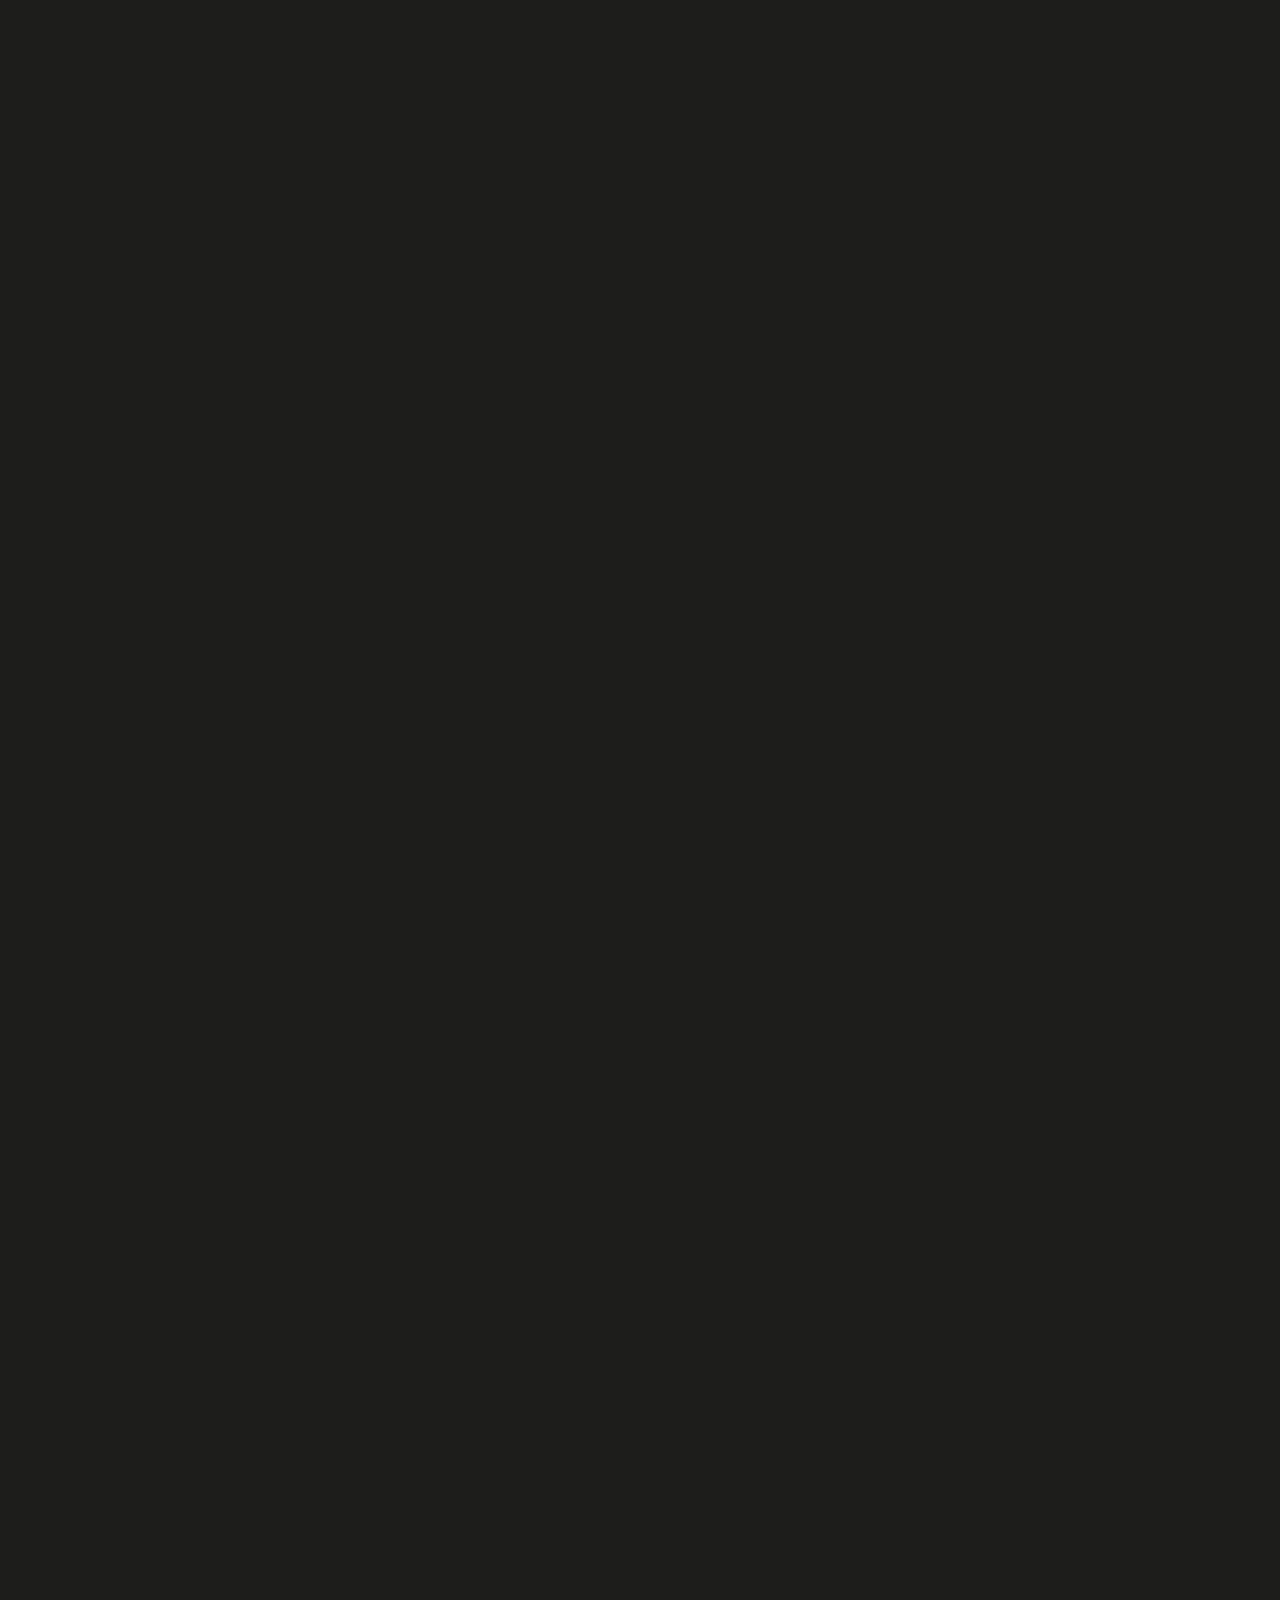
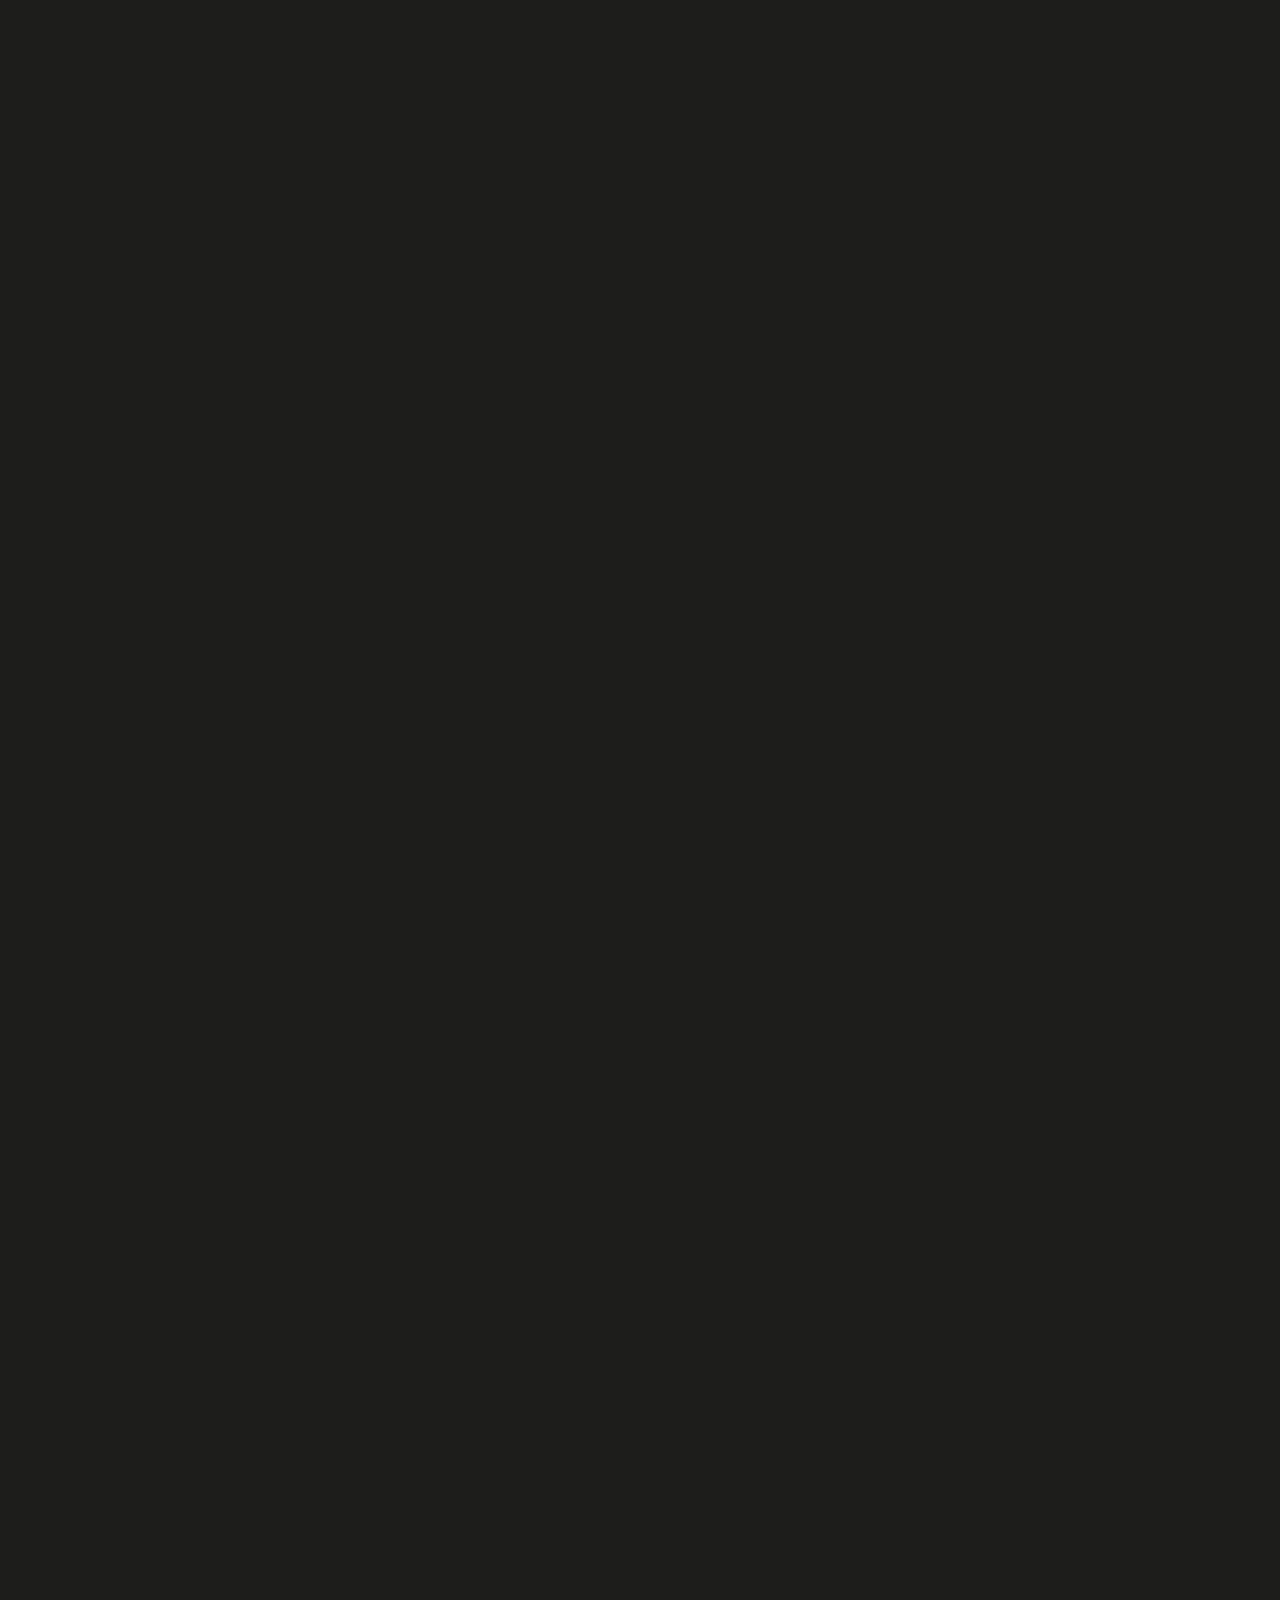
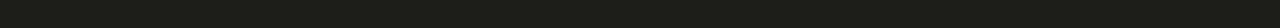
==== commit ef7fb3cc: "Modifiche" ====
--- a/index.html
+++ b/index.html
@@ -132,6 +132,20 @@
           <br>
           <br>
           <a href="tel:3343460259" class="btn primary-btn" >Chiamaci Ora</a>
+        </div>
+        <div class="storeInfo__item">
+          <div class="storeInfo__icon">
+            <img src="./images/fisso.svg" alt="clock icon">
+          </div>
+          <h3 class="storeInfo__title">
+            0922 836 811
+          </h3>
+          <p class="storeInfo__text">
+            Chiamaci Adesso
+          </p>
+          <br>
+          <br>
+          <a href="tel:0922836811" class="btn primary-btn" >Chiamaci Ora</a>
         </div>
         <div class="storeInfo__item">
           <div class="storeInfo__icon">
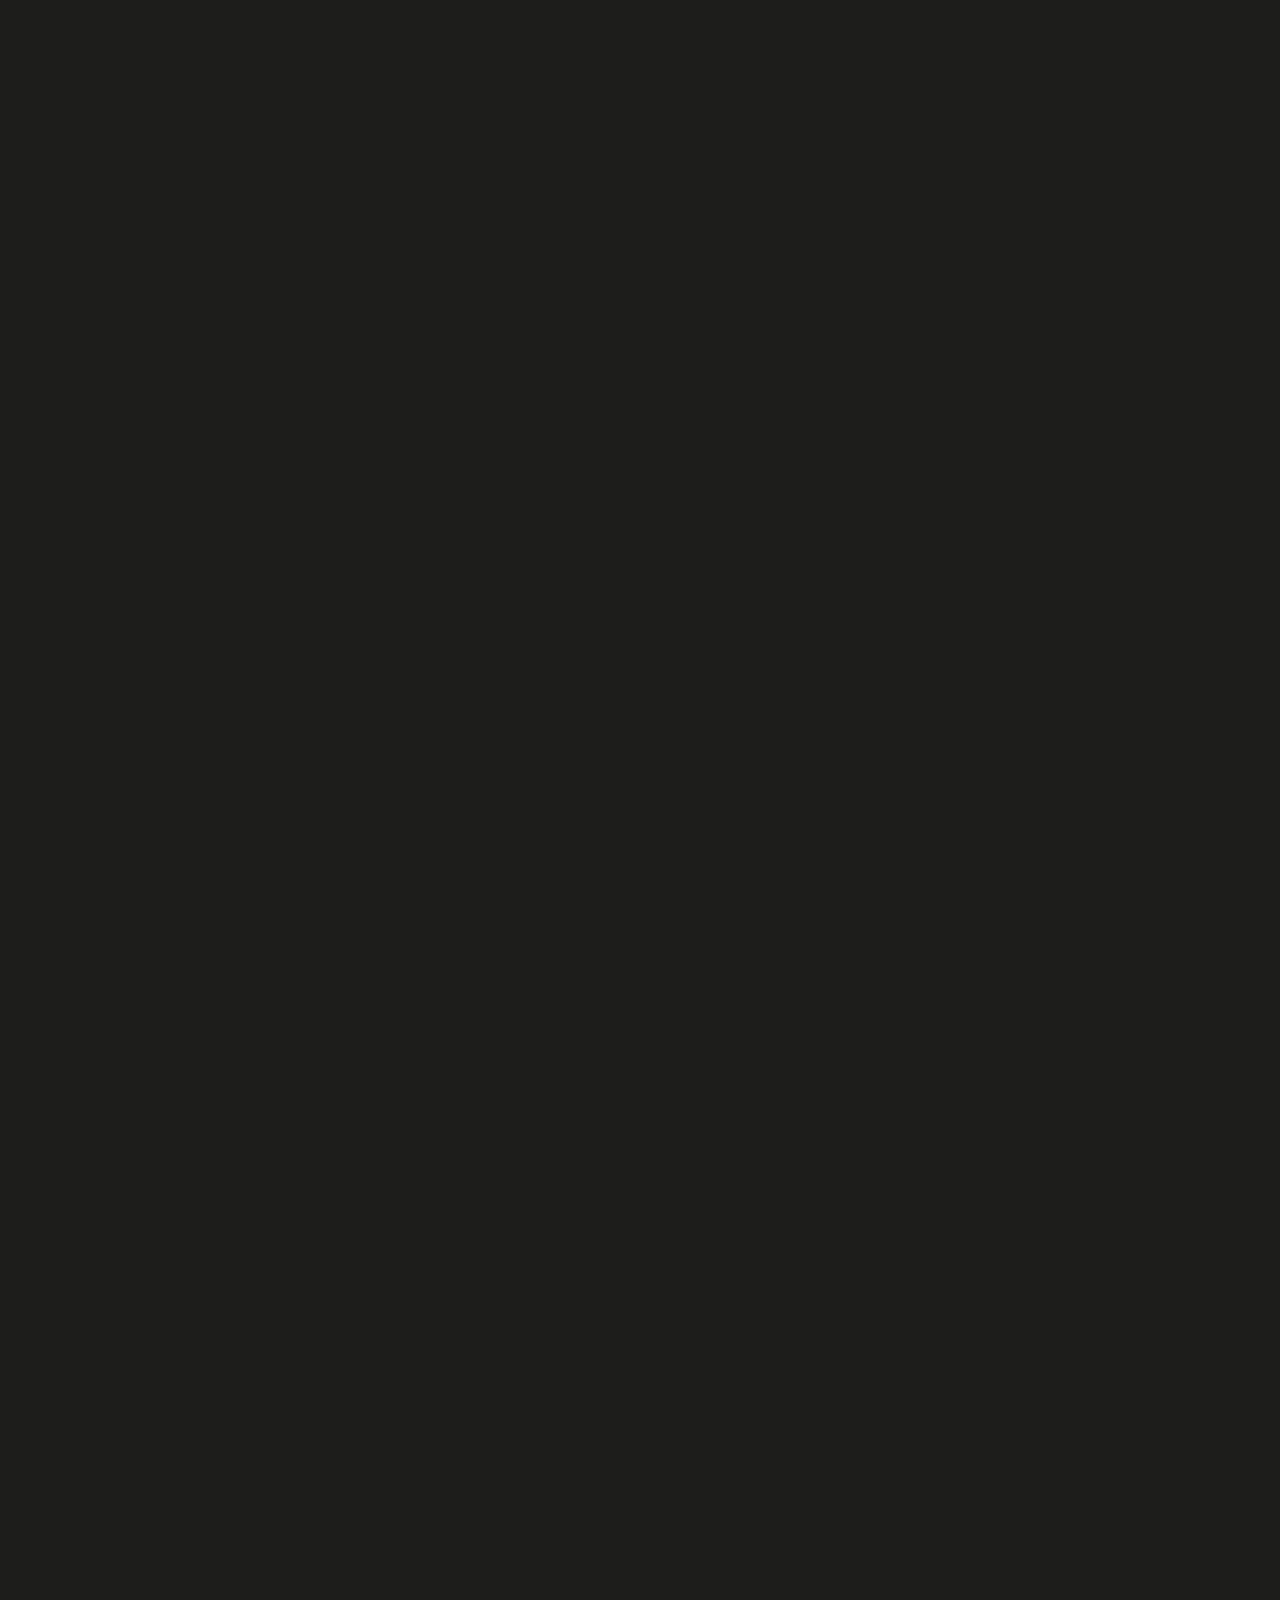
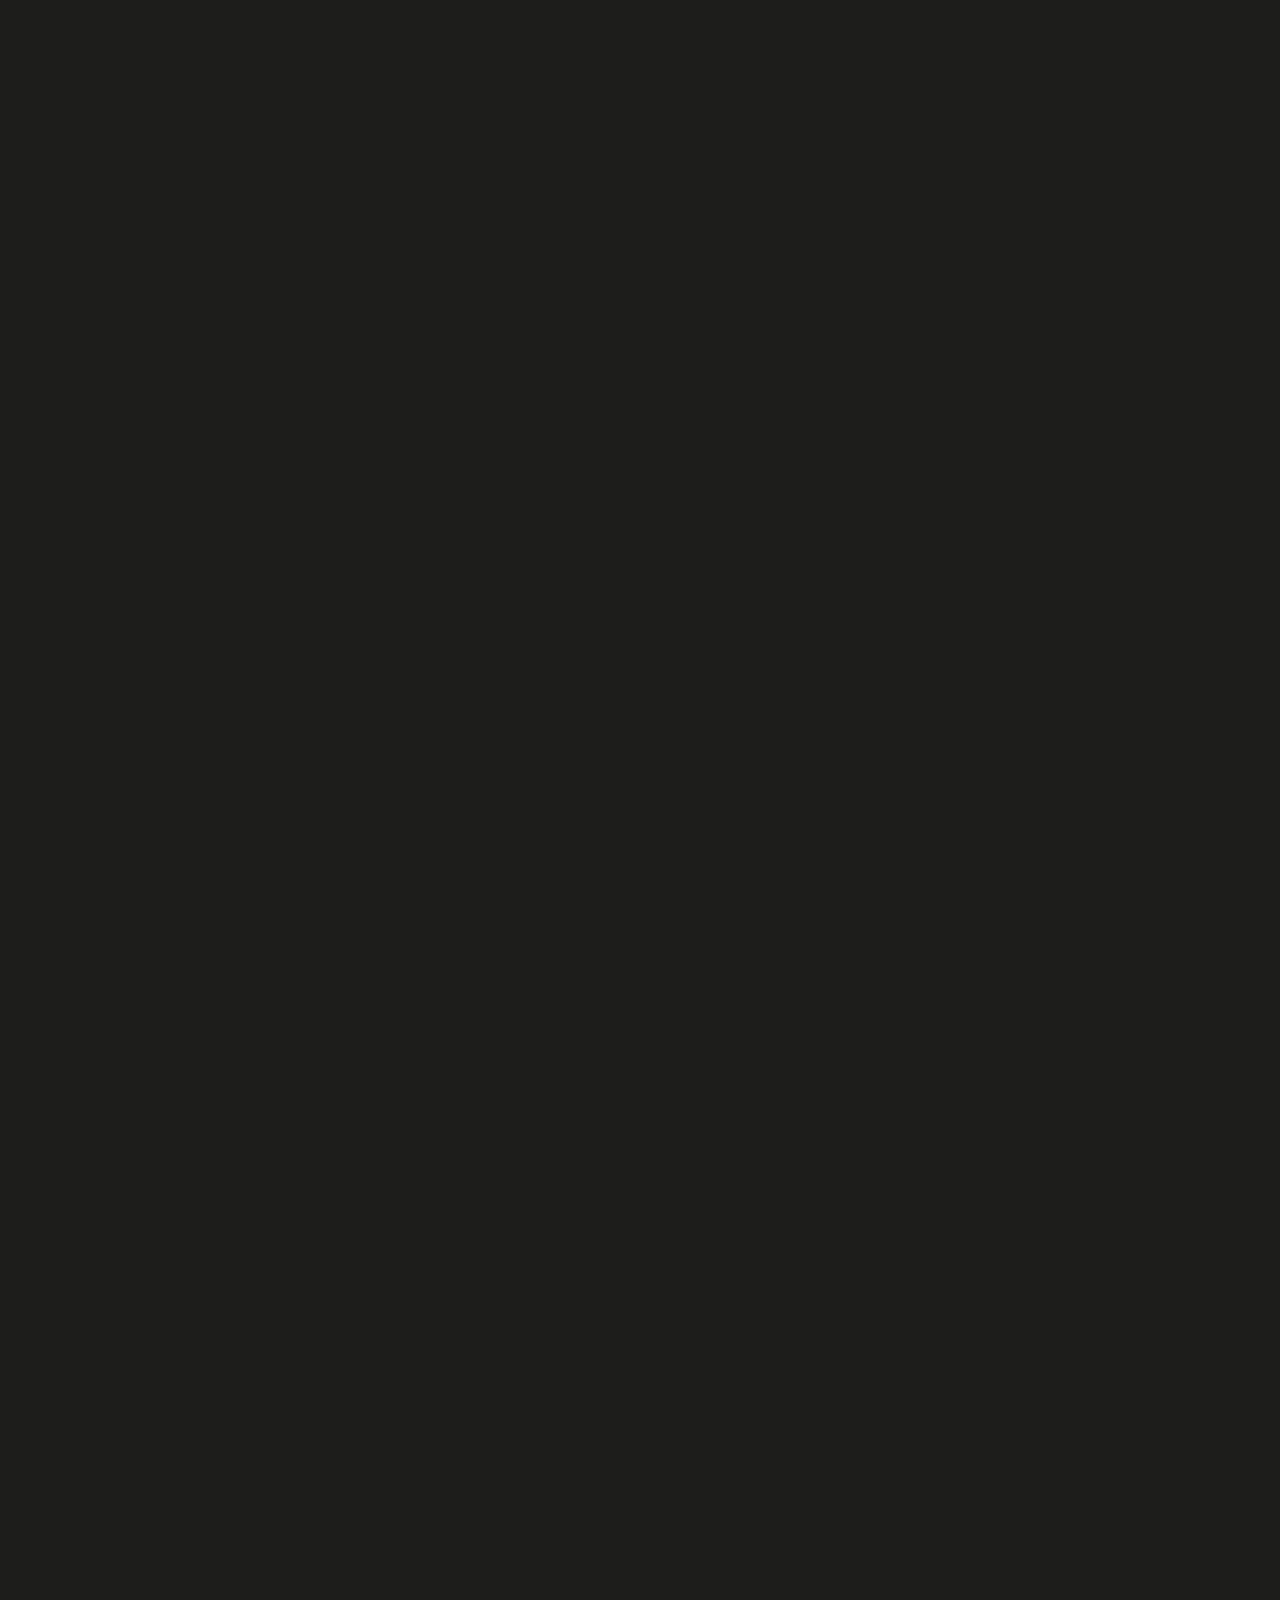
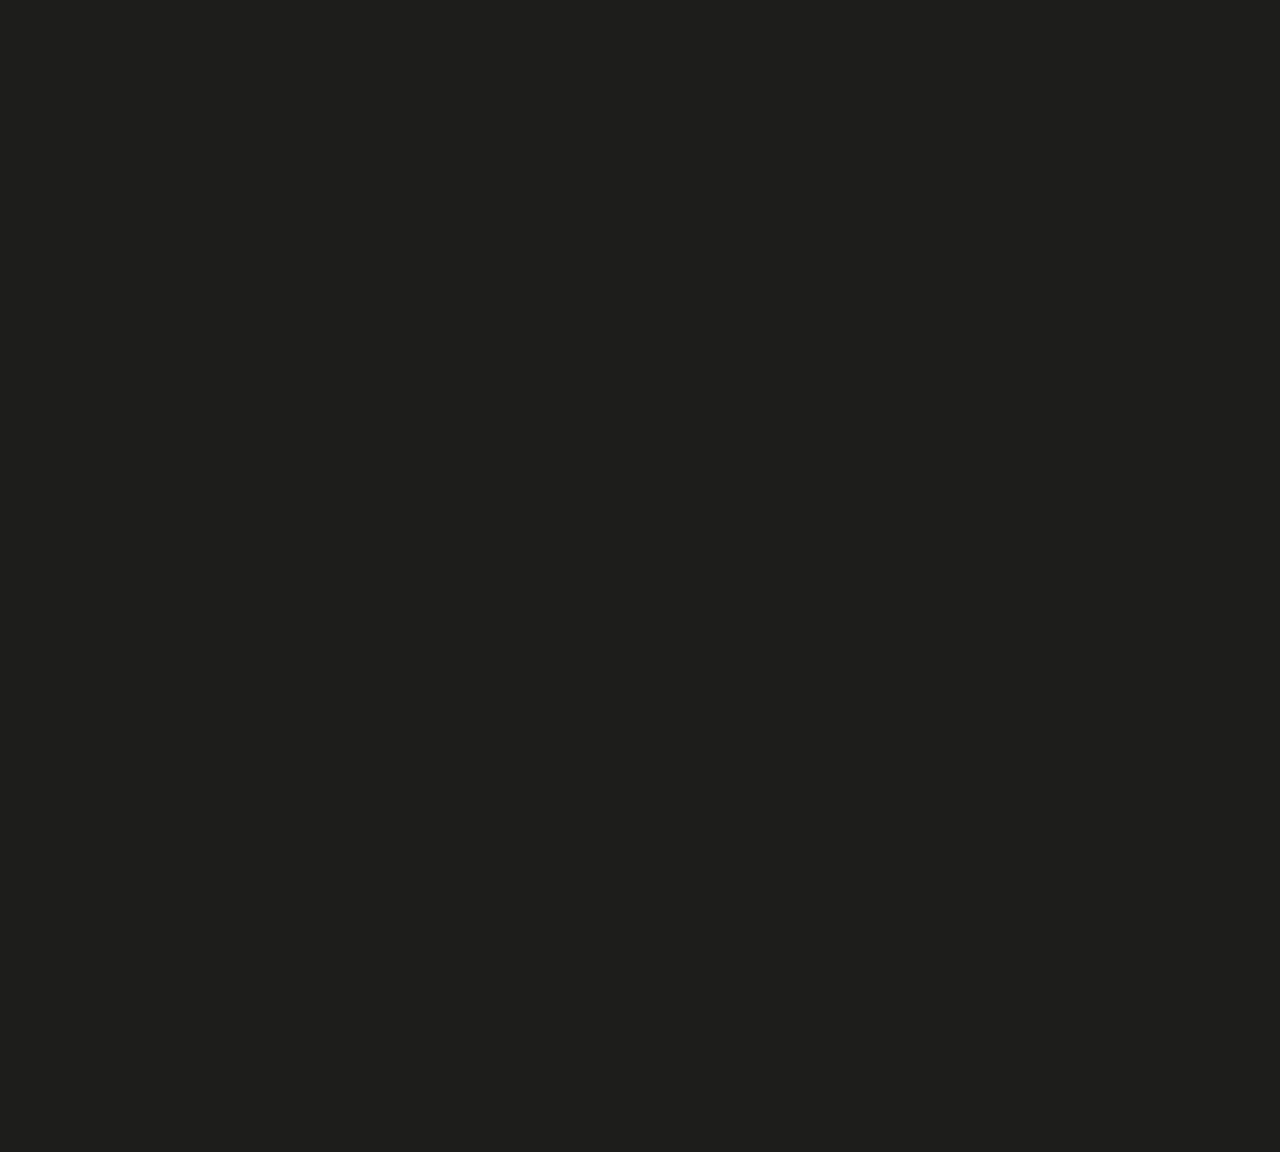
==== commit a5fa943b: "Modifiche" ====
--- a/index.html
+++ b/index.html
@@ -47,7 +47,7 @@
             <div class="nav__list__wrapper">
 
               <li><a class="nav__link" href="./index.html">Home</a></li>
-              <!-- <li><a class="nav__link" href="./about.html">La Pizzeria</a></li> -->
+              <!--<li><a class="nav__link" href="./about.html">La Pizzeria</a></li>-->
               <li><a class="nav__link" href="./contact.html">Contattaci</a></li>
               <li><a href="./menu.html" class="btn primary-btn">Menu</a></li>
             </div>
@@ -79,7 +79,7 @@
         </div>
         <div class="hero__right" data-aos="fade-right">
           <div class="hero__imgWrapper">
-            <img src="./images/LOgoGrande.svg" alt="image">
+            <img src="./images/img_1.png" alt="image">
           </div>
         </div>
       </div>
@@ -316,6 +316,7 @@
   <!-- End Events Media -->
 
   <!-- Why Us section -->
+  <!--
   <section id="whyUs">
     <div class="container">
       <div class="whyUs__wrapper">
@@ -329,7 +330,7 @@
             a legna con l'uso esclusivo di legna di faggio certificata.
           </p>
         </div>
-        <!--
+
         <div class="whyUs__right" data-aos="fade-left">
           <div class="whyUs__items__wrapper">
             <div class="whyUs__item">
@@ -358,10 +359,11 @@
             </div>
           </div>
         </div>
-        -->
-      </div>
-    </div>
-  </section>
+
+      </div>
+    </div>
+  </section>
+  -->
   <!-- End Why Us section -->
 
   <!-- Footer -->
